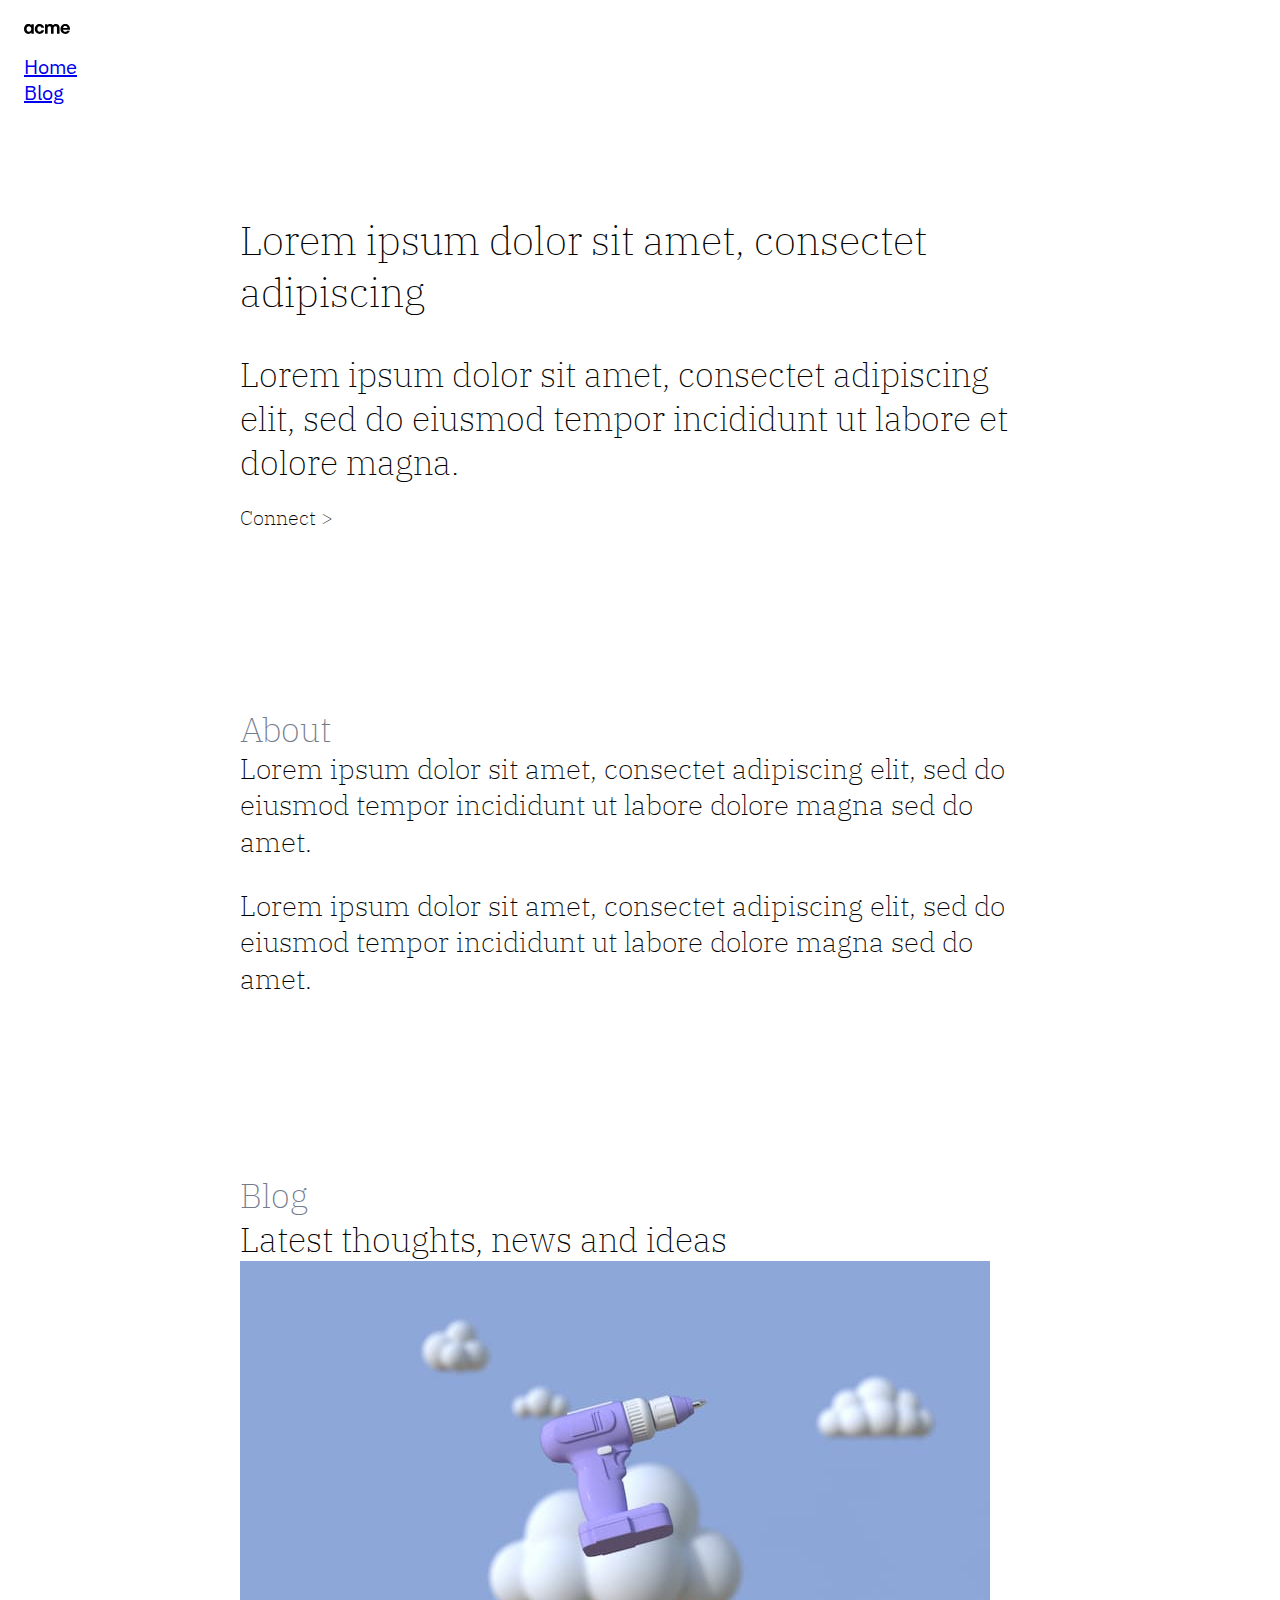
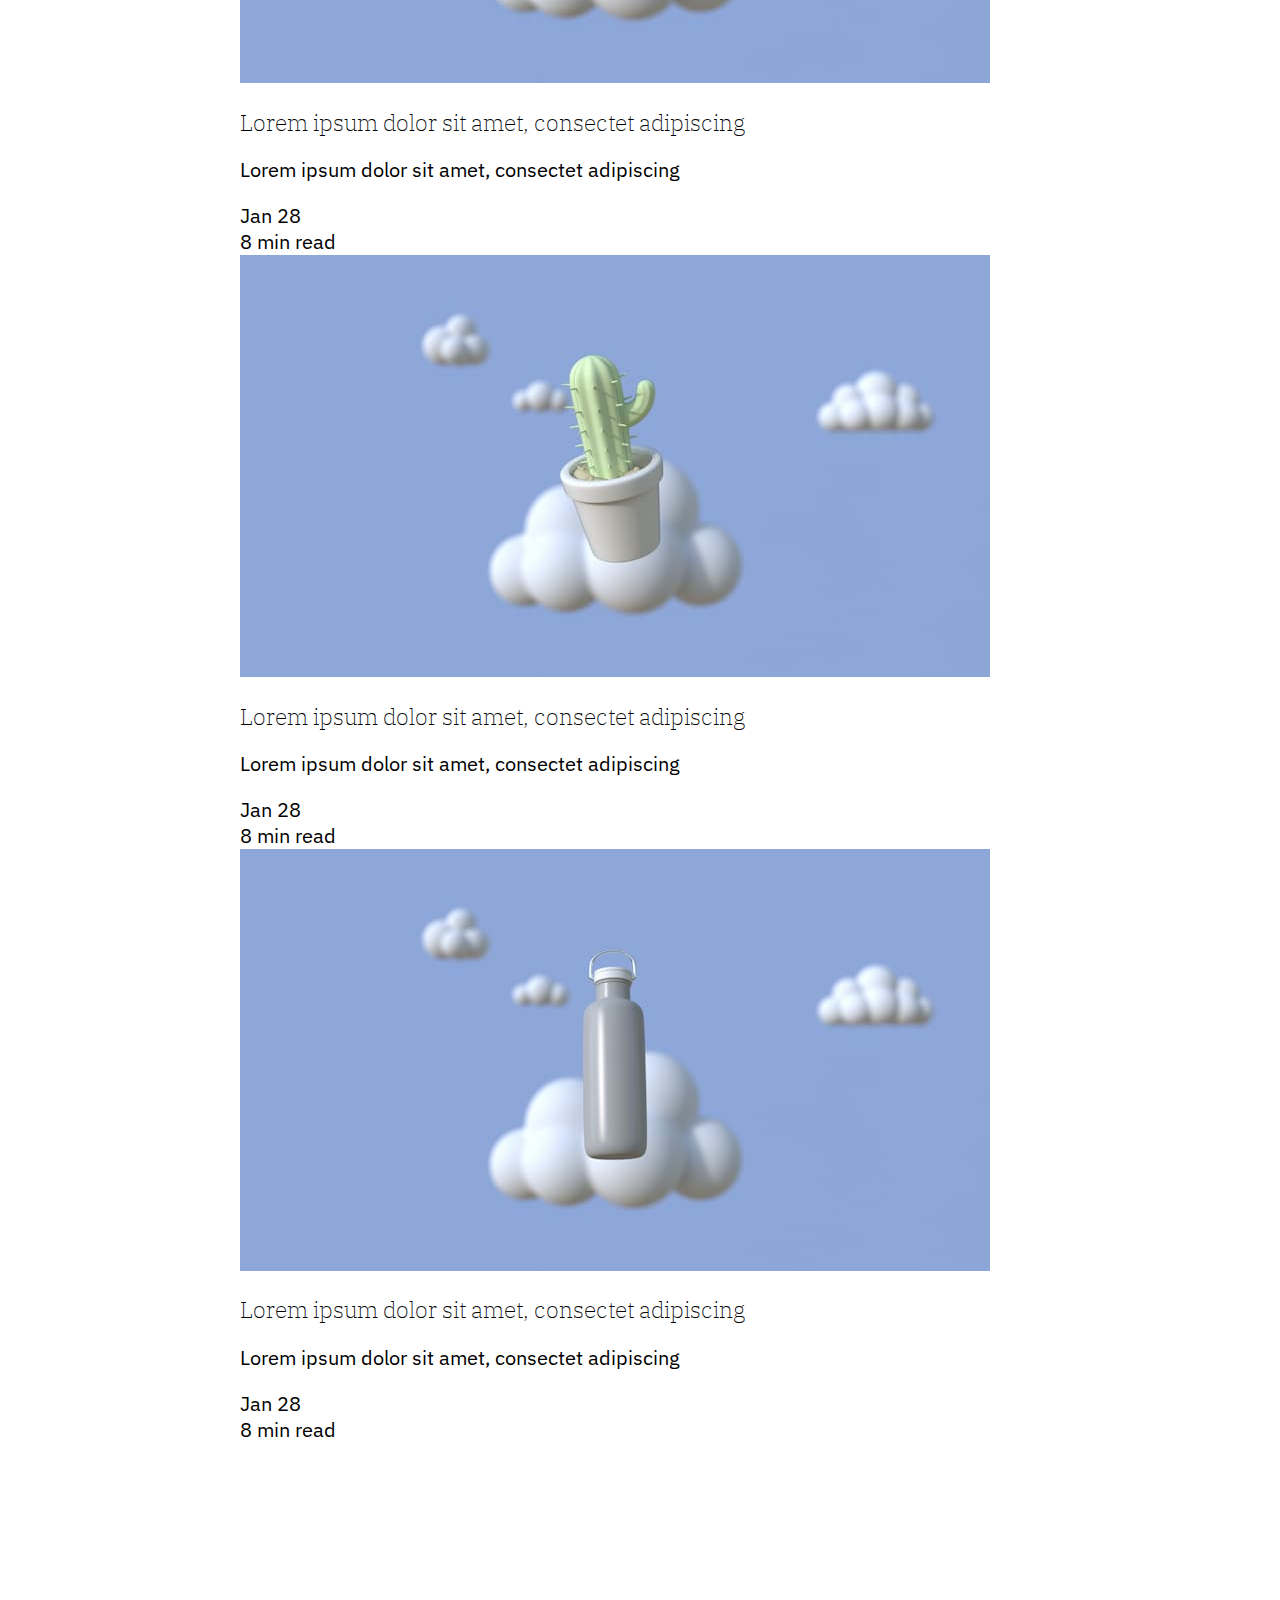
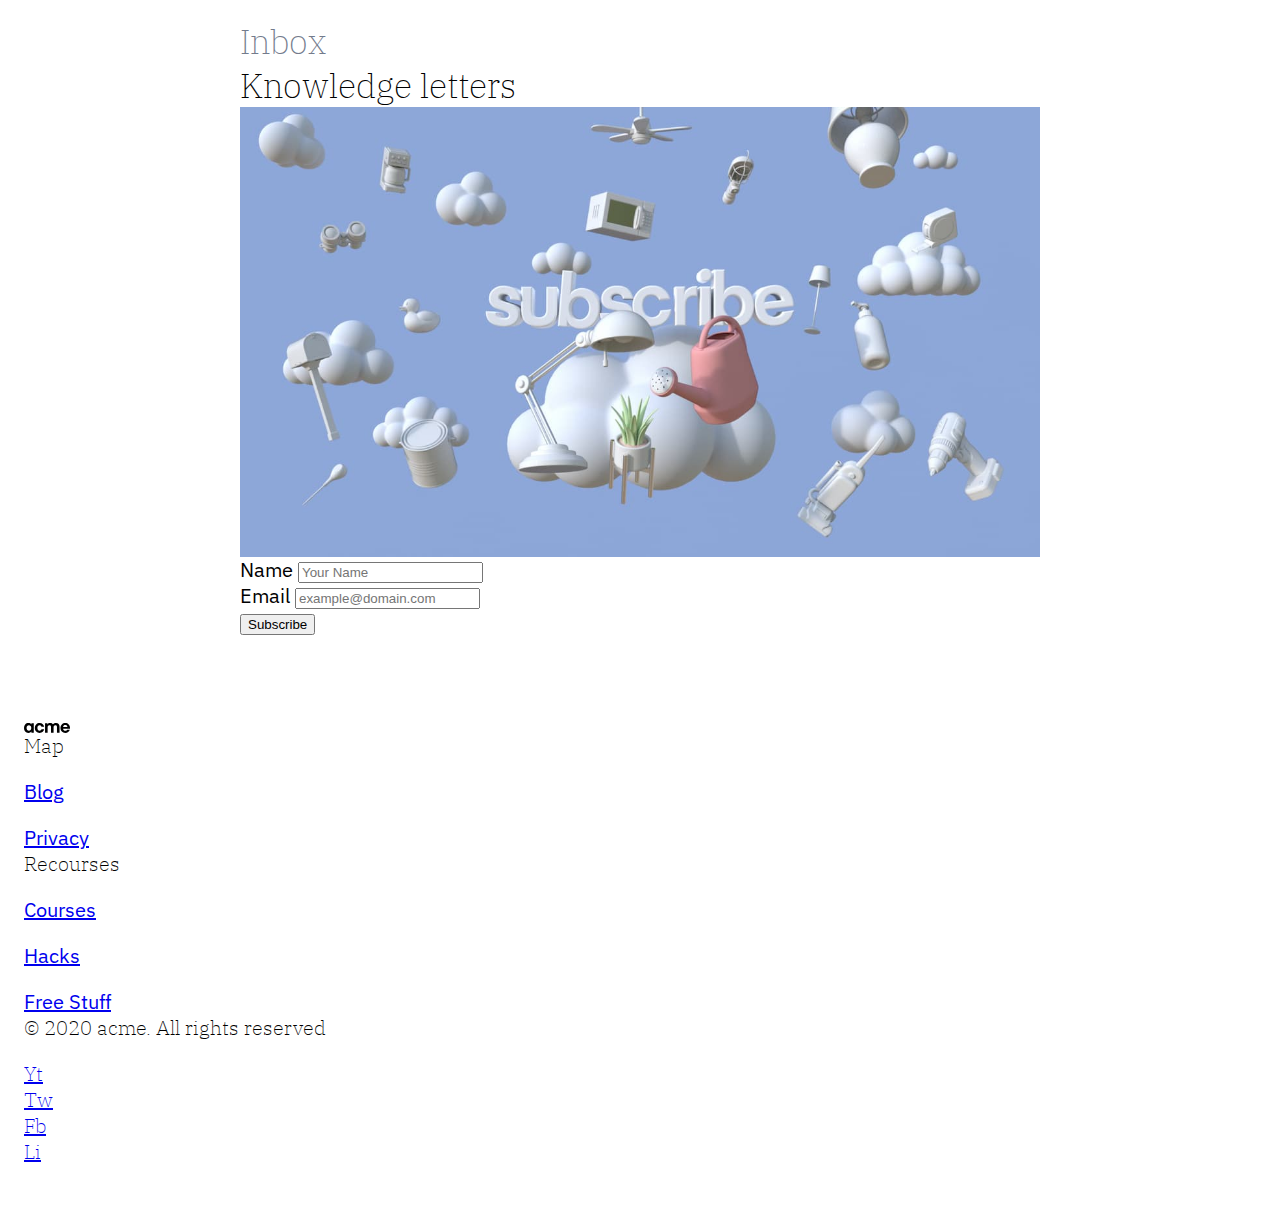
==== index.html @ 20597f03 "adds classes" ====
<!DOCTYPE html>
<html lang="en">

<head>
  <meta charset="UTF-8">
  <meta name="viewport" content="width=device-width, initial-scale=1.0">
  <title>Document</title>
  <link
    href="https://fonts.googleapis.com/css2?family=IBM+Plex+Sans:wght@300;400;600&family=IBM+Plex+Serif:wght@200&display=swap"
    rel="stylesheet">

  <link rel="stylesheet" href="style.css">
</head>

<body>
  <header class="primary-header">
    <div class="primary-header__inner">
      <a href="./index.html" aria-label="acme home page"><img src="img/logo.svg" alt="" class="logo"></a>
      <nav class="primary-nav">
        <ul class="primary-nav__list">
          <li><a href="./index.html">Home</a></li> 
          <li><a href="blog.html">  Blog</a></li> 
        </ul>
      </nav>
    </div>
  </header>

  <section class="intro text-serif">
    <div class="container flow-content">
      <h1 class="page-title">Lorem ipsum dolor sit amet, consectet adipiscing</h1>
      <p class="page-intro xl-space">Lorem ipsum dolor sit amet, consectet adipiscing elit, 
        sed do eiusmod tempor incididunt ut labore et dolore magna.</p>
      <a href="#" class="btn">Connect > </a>
    </div>
  </section>

  <section class="about text-500 text-serif">
    <div class="container">
      <header>
        <h2 class="section-title">About</h2>
      </header>
      <div class="flow-content">
        <p>Lorem ipsum dolor sit amet, consectet adipiscing elit,
          sed do eiusmod tempor incididunt ut labore dolore magna sed do amet.</p>
        <p>Lorem ipsum dolor sit amet, consectet adipiscing elit, sed do eiusmod
          tempor incididunt ut labore dolore magna sed do amet.</p>
      </div>
    </div>
  </section>

<section class="recent-articles bg-primary-300">
    <div class="container">
      <header>
        <h2 class="section-title">Blog</h2>
        <p class="section-subtitle">Latest thoughts, news and ideas</p>
      </header>
      <div class="split xl-space">
        <article class="article-preview flow-content">
          <img src="./img/blog-1.jpg" alt="">
          <h3>Lorem ipsum dolor sit amet, consectet adipiscing</h3>
          <p>Lorem ipsum dolor sit amet, consectet adipiscing</p>
          <div class="article-info">
            <time datetime="2024-01-28">Jan 28</time>
            <p>8 min read</p>
          </div>
        </article>
        <article class="article-preview flow-content">
          <img src="./img/blog-2.jpg" alt="">
          <h3>Lorem ipsum dolor sit amet, consectet adipiscing</h3>
          <p>Lorem ipsum dolor sit amet, consectet adipiscing</p>
          <div class="article-info">
            <time datetime="2024-01-28">Jan 28</time>
            <p>8 min read</p>
          </div>
        </article>
        <article class="article-preview flow-content">
          <img src="./img/blog-3.jpg" alt="">
          <h3>Lorem ipsum dolor sit amet, consectet adipiscing</h3>
          <p>Lorem ipsum dolor sit amet, consectet adipiscing</p>
          <div class="article-info">
            <time datetime="2024-01-28">Jan 28</time>
            <p>8 min read</p>
          </div>
        </article>
      </div>
    </div>
</section>

  <section class="call-to-action">
    <div class="container">
      <header>
        <h2 class="section-title">Inbox</h2>
        <p class="section-subtitle">Knowledge letters</p>
      </header>
      <img class="xl-space" src="./img/newsletter.jpg" alt="">

      <form action="" class="newsletter" method="post">
        <div>
          <label for="text">Name</label>
          <input type="text" name="text" id="text" placeholder="Your Name">
        </div>
        <div>
          <label for="email">Email</label>
          <input type="email" name="text" id="email" placeholder="example@domain.com">
        </div>
        <button type="submit">Subscribe</button>
      </form>
    </div>
  </section>

  <footer class="primary-footer">
    <div class="primary-footer_inner">
      <a href="./index.html" aria-label="acme home page"><img src="img/logo.svg" alt="" class="logo"></a>

      <dl class="flow-content">
        <dt class="text-serif">Map</dt>
        <dd><a href="#">Blog</a></dd>
        <dd><a href="#">Privacy</a></dd>
      </dl>
      <dl class="flow-content">
        <dt class="text-serif">Recourses</dt>
        <dd><a href="#">Courses</a></dd>
        <dd><a href="#">Hacks</a></dd>
        <dd><a href="#">Free Stuff</a></dd>
      </dl>

    </div>
    <div class="split text-serif">
      <p class="copywrite">© 2020 acme. All rights reserved</p>
      <ul class="footer-social">
        <li><a href="#">Yt</a></li>
        <li><a href="#">Tw</a></li>
        <li><a href="#">Fb</a></li>
        <li><a href="#">Li</a></li>
      </ul>
    </div>
  </footer>

</body>

</html>
---- style.css ----
:root {
  --ff-sans: "IBM Plex Sans", sans-serif;
  --ff-serif: "IBM Plex Serif", serif;

  /* small screen font-sizes */
  --fs-200: 0.75rem;
  --fs-300: 1rem;
  --fs-400: 1.25rem;
  --fs-500: 1.375rem;
  --fs-600: 1.75rem;
  --fs-900: 2.125rem;

  --fw-200: 200;
  --fw-300: 300;
  --fw-400: 400;
  --fw-700: 700;

  --clr-neutral-100: #fff;
  --clr-neutral-200: #eef1f6;
  --clr-neutral-300: #a9afbc;
  --clr-neutral-400: #737b8c;
  --clr-neutral-500: #434956;
  --clr-neutral-900: #020203;

  --clr-primary-300: #f3f7ff;
  --clr-primary-400: #8ea8da;

  --br: 1rem;
}

@media (min-width: 40em) {
  :root {
    --fs-500: 1.75rem;
    --fs-600: 2.125rem;
    --fs-900: 4.25rem;
  }
}


/* reset */

*,
*::before,
*::after {
  box-sizing: border-box;
}

body,
h1,
h2,
h3,
p,
dl,
dd,
figure {
  margin: 0;
}

ul[class],
ol[class] {
  list-style: none;
  padding: 0;
}


img {
  max-width: 100%;
  height: auto;
  display: block;
}

body {
  line-height: 1.3;
  font-family: var(--ff-sans);
  font-size: var(--fs-400);
  padding: 1.5rem;
}



/* typography */

h1,
h2,
h3,
.section-subtitle,
.text-serif {
  font-family: var(--ff-serif);
  font-weight: var(--fw-200);
}

.text-500 {
  font-size: var(--fs-500);
}

.page-intro {
  font-size: var(--fs-600);
}

.section-title {
  font-size: var(--fs-600);
  color: var(--clr-neutral-400);
}

.section-subtitle {
  font-size: var(--fs-600);
}

.btn {
  display: inline-block;
  text-decoration: none;
  color: var(--clr-neutral-900);
}

/* general layout */


section {
  padding: 2.5rem 0;
}

@media (min-width: 40em) {
  section {
    padding: 5.5rem;
  }
}

.container {
  max-width: 50rem;
  margin: 0 auto;
}

.flow-content>*+* {
  margin-top: var(--flow-spacer, 1em);
}
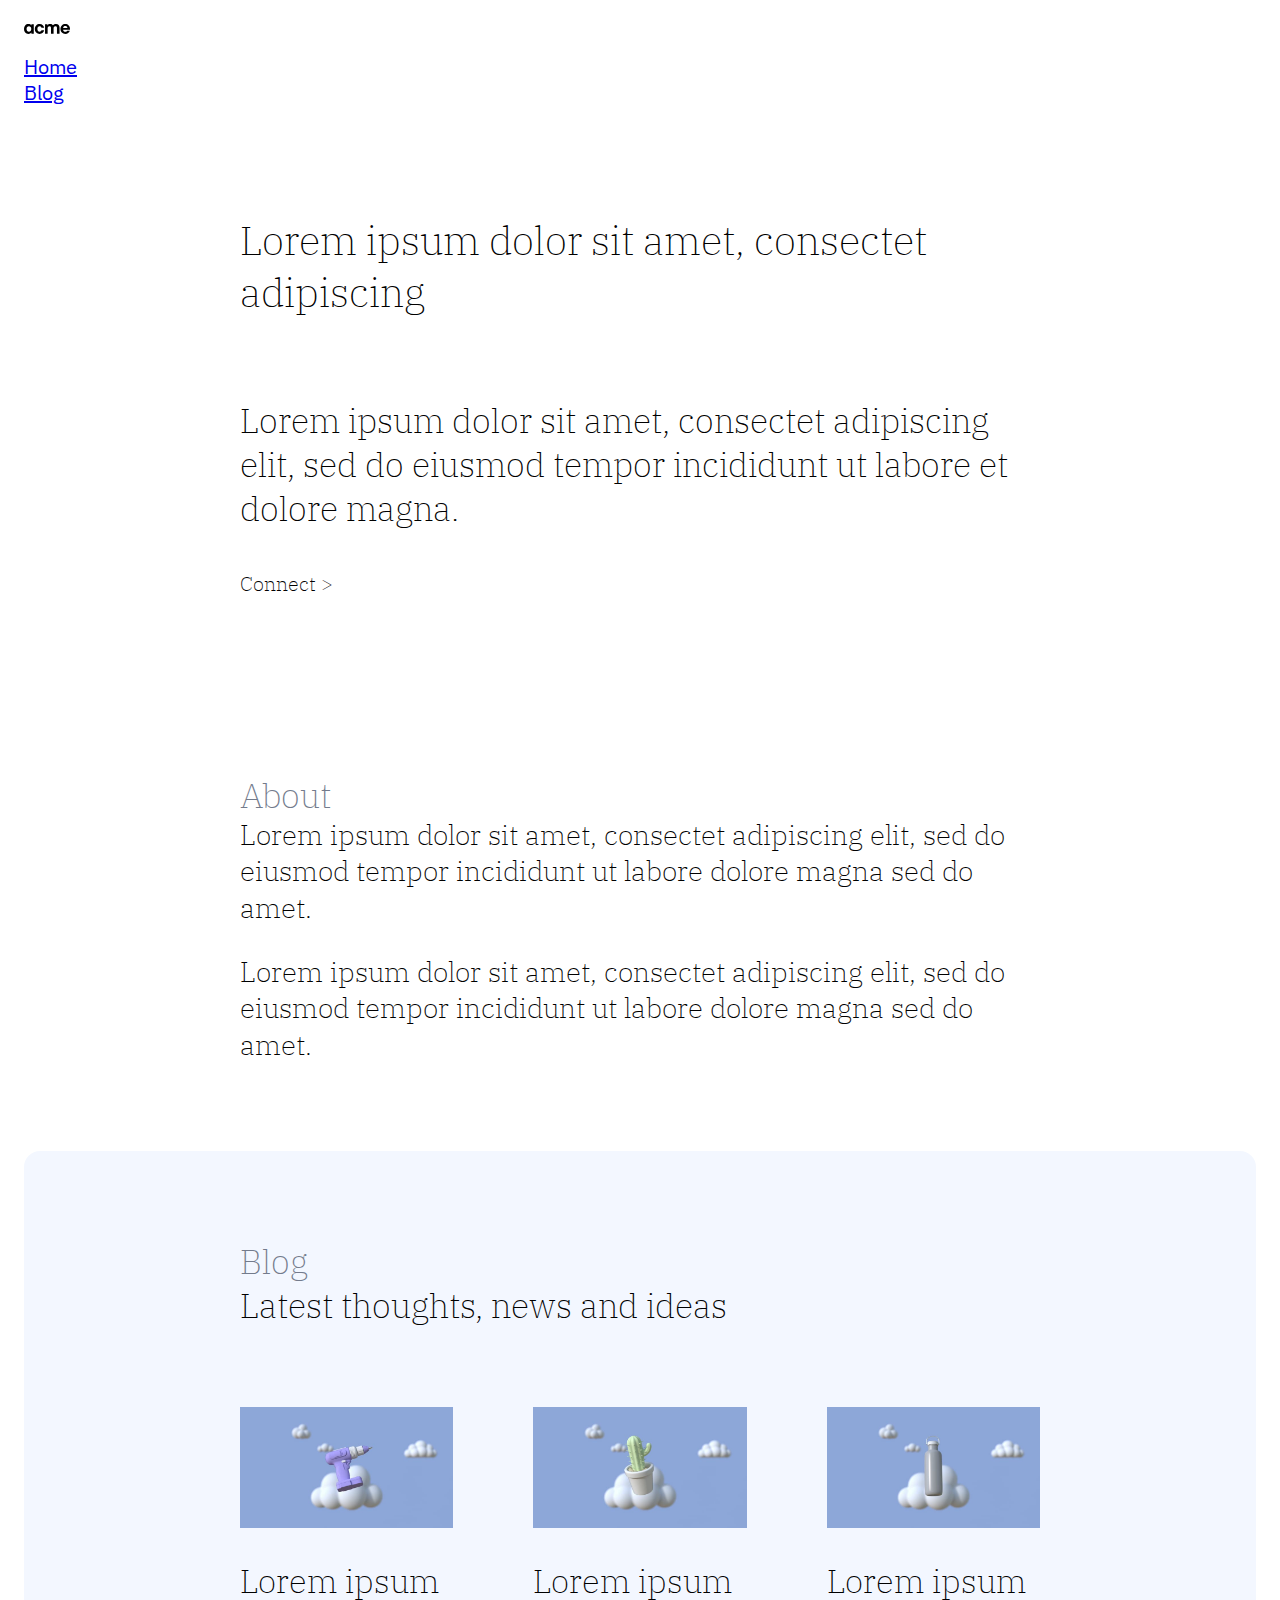
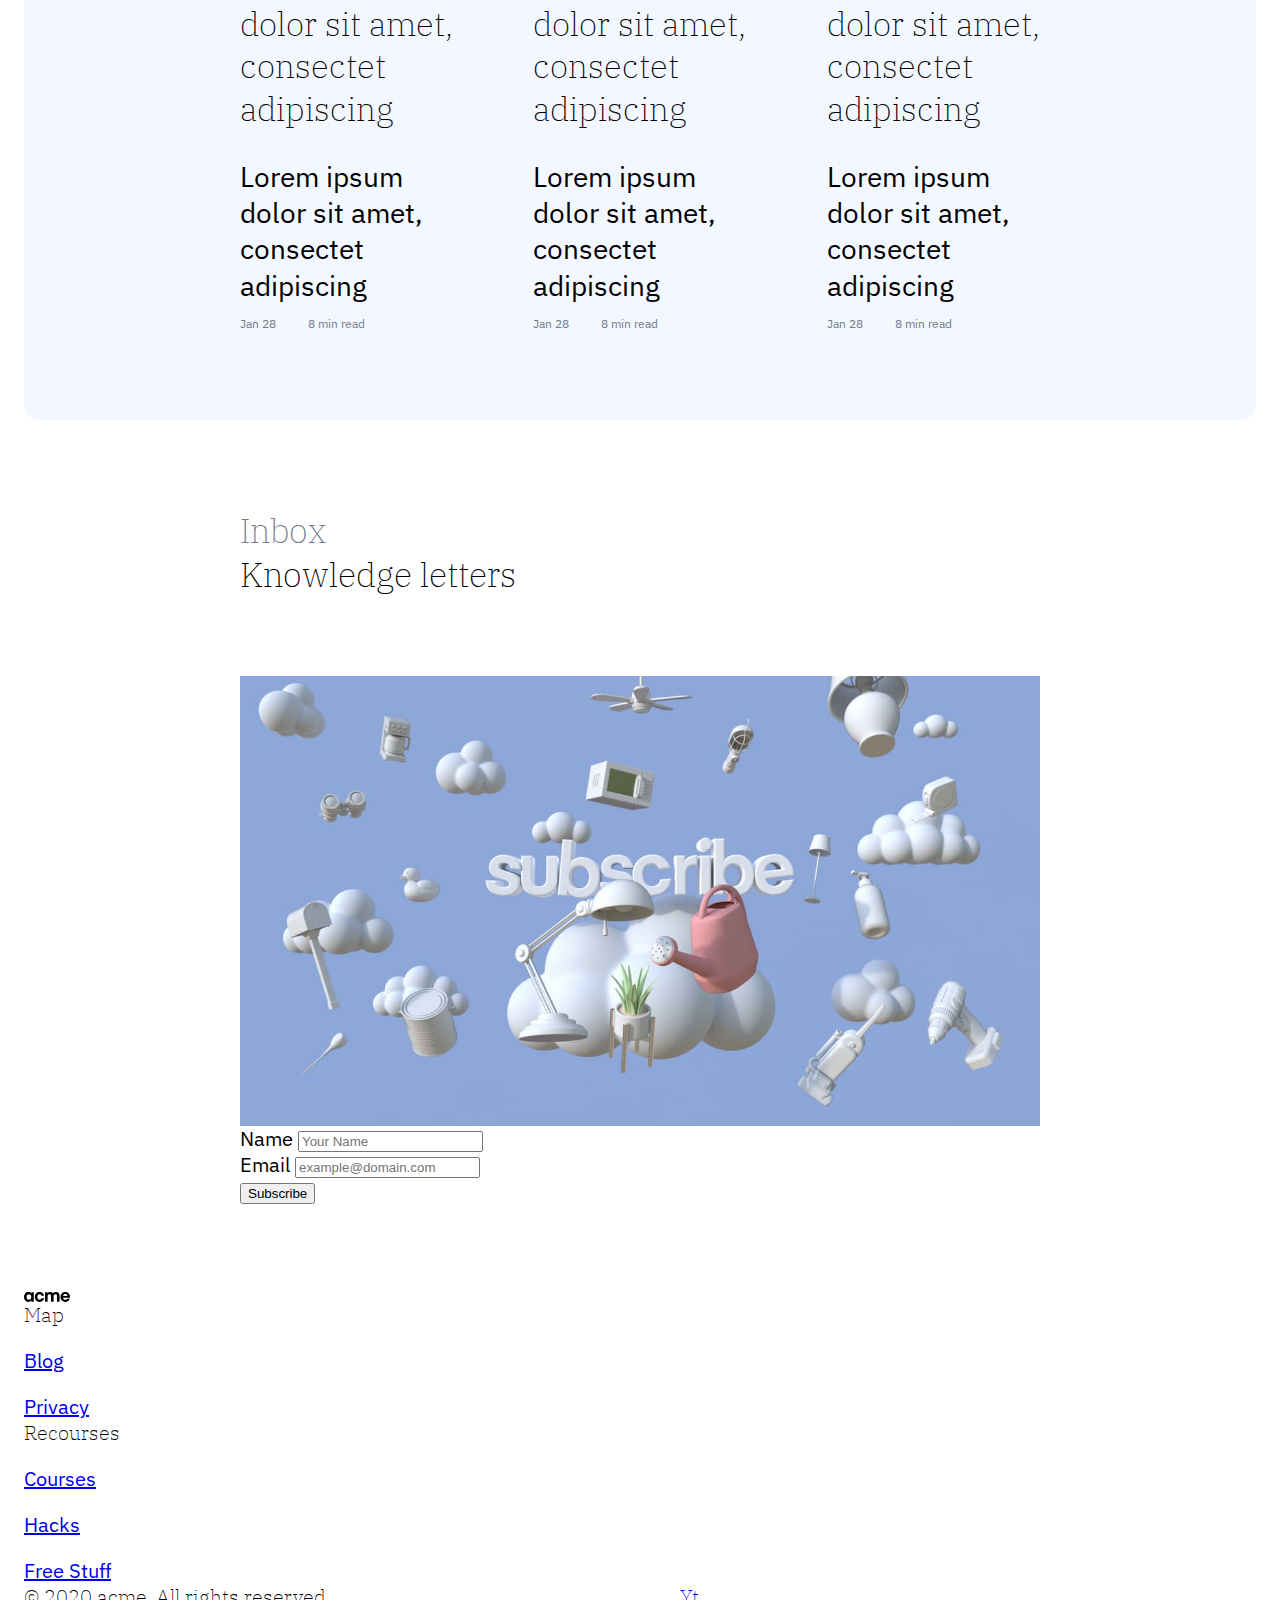
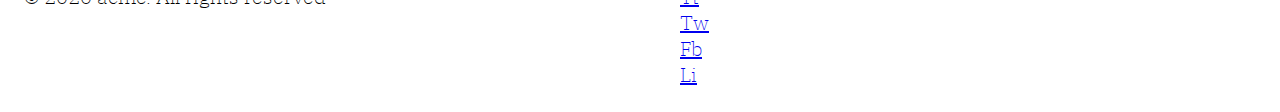
==== commit 55e1fdb3: "adds classes" ====
--- a/index.html
+++ b/index.html
@@ -59,7 +59,7 @@
           <img src="./img/blog-1.jpg" alt="">
           <h3>Lorem ipsum dolor sit amet, consectet adipiscing</h3>
           <p>Lorem ipsum dolor sit amet, consectet adipiscing</p>
-          <div class="article-info">
+          <div class="info">
             <time datetime="2024-01-28">Jan 28</time>
             <p>8 min read</p>
           </div>
@@ -68,7 +68,7 @@
           <img src="./img/blog-2.jpg" alt="">
           <h3>Lorem ipsum dolor sit amet, consectet adipiscing</h3>
           <p>Lorem ipsum dolor sit amet, consectet adipiscing</p>
-          <div class="article-info">
+          <div class="info">
             <time datetime="2024-01-28">Jan 28</time>
             <p>8 min read</p>
           </div>
@@ -77,7 +77,7 @@
           <img src="./img/blog-3.jpg" alt="">
           <h3>Lorem ipsum dolor sit amet, consectet adipiscing</h3>
           <p>Lorem ipsum dolor sit amet, consectet adipiscing</p>
-          <div class="article-info">
+          <div class="info">
             <time datetime="2024-01-28">Jan 28</time>
             <p>8 min read</p>
           </div>
--- a/style.css
+++ b/style.css
@@ -76,6 +76,13 @@
   padding: 1.5rem;
 }
 
+.bg-primary-300 {
+  background-color: var(--clr-primary-300);
+  border-radius: 1rem;
+  padding-left: 1rem;
+  padding-right: 1rem;
+}
+
 
 
 /* typography */
@@ -132,4 +139,58 @@
 
 .flow-content>*+* {
   margin-top: var(--flow-spacer, 1em);
+}
+
+.split {
+  display: flex;
+  flex-direction: column;
+  gap: 2.5rem;
+}
+
+.split>*+* {
+  margin: 4rem 0 0 0;
+}
+
+.split>* {
+  flex-basis: 100%;
+}
+
+@media (min-width: 40em) {
+  .split {
+    flex-direction: row;
+  }
+
+  .split>*+* {
+    margin: 0 0 0 2.5rem;
+  }
+
+}
+
+.xl-space {
+  margin-top: 5rem;
+}
+
+
+/* Components */
+
+.article-preview {
+  font-size: var(--fs-500);
+}
+
+.article-preview .info {
+  display: flex;
+  font-weight: var(--fw-400);
+  font-size: var(--fs-200);
+  color: var(--clr-neutral-400);
+}
+
+.article-preview .info>*:first-child {
+  margin-right: 2rem;
+}
+
+
+/* homepage styles */
+
+.intro {
+  --flow-spacer: 2em
 }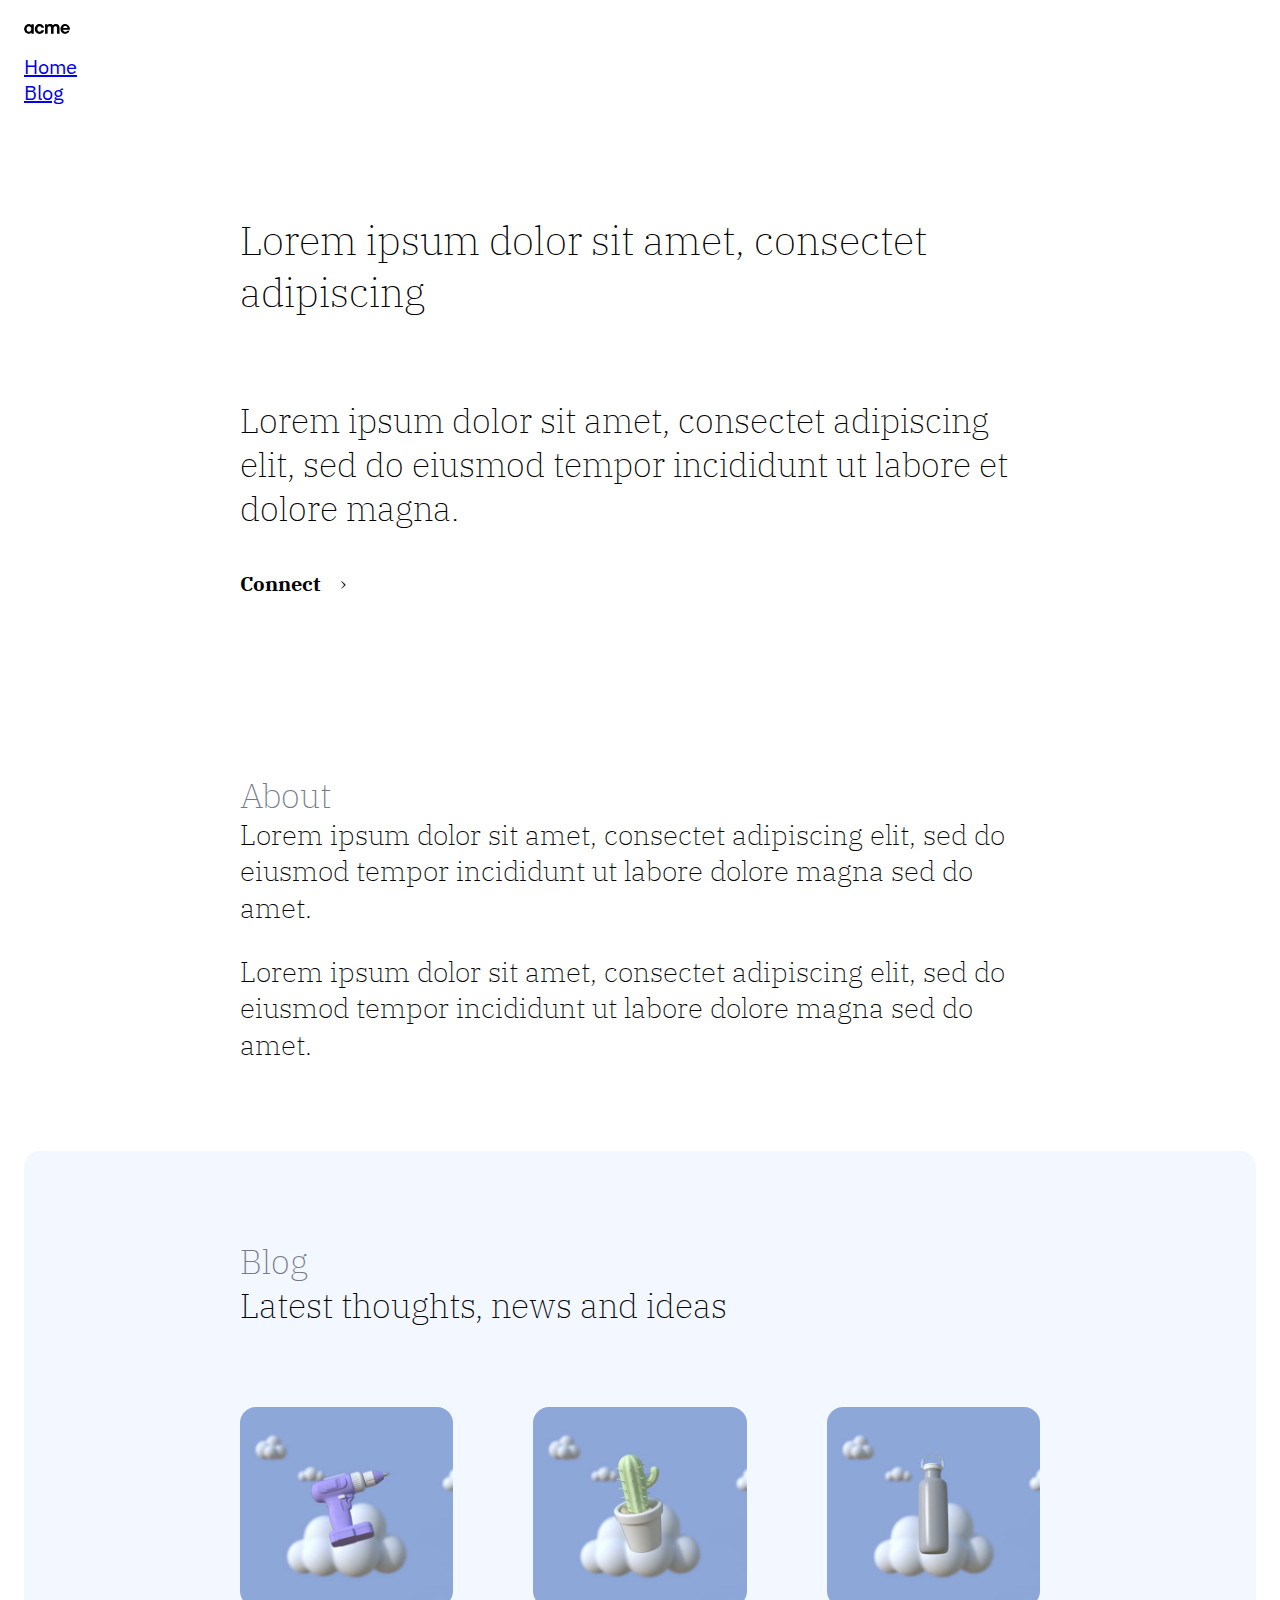
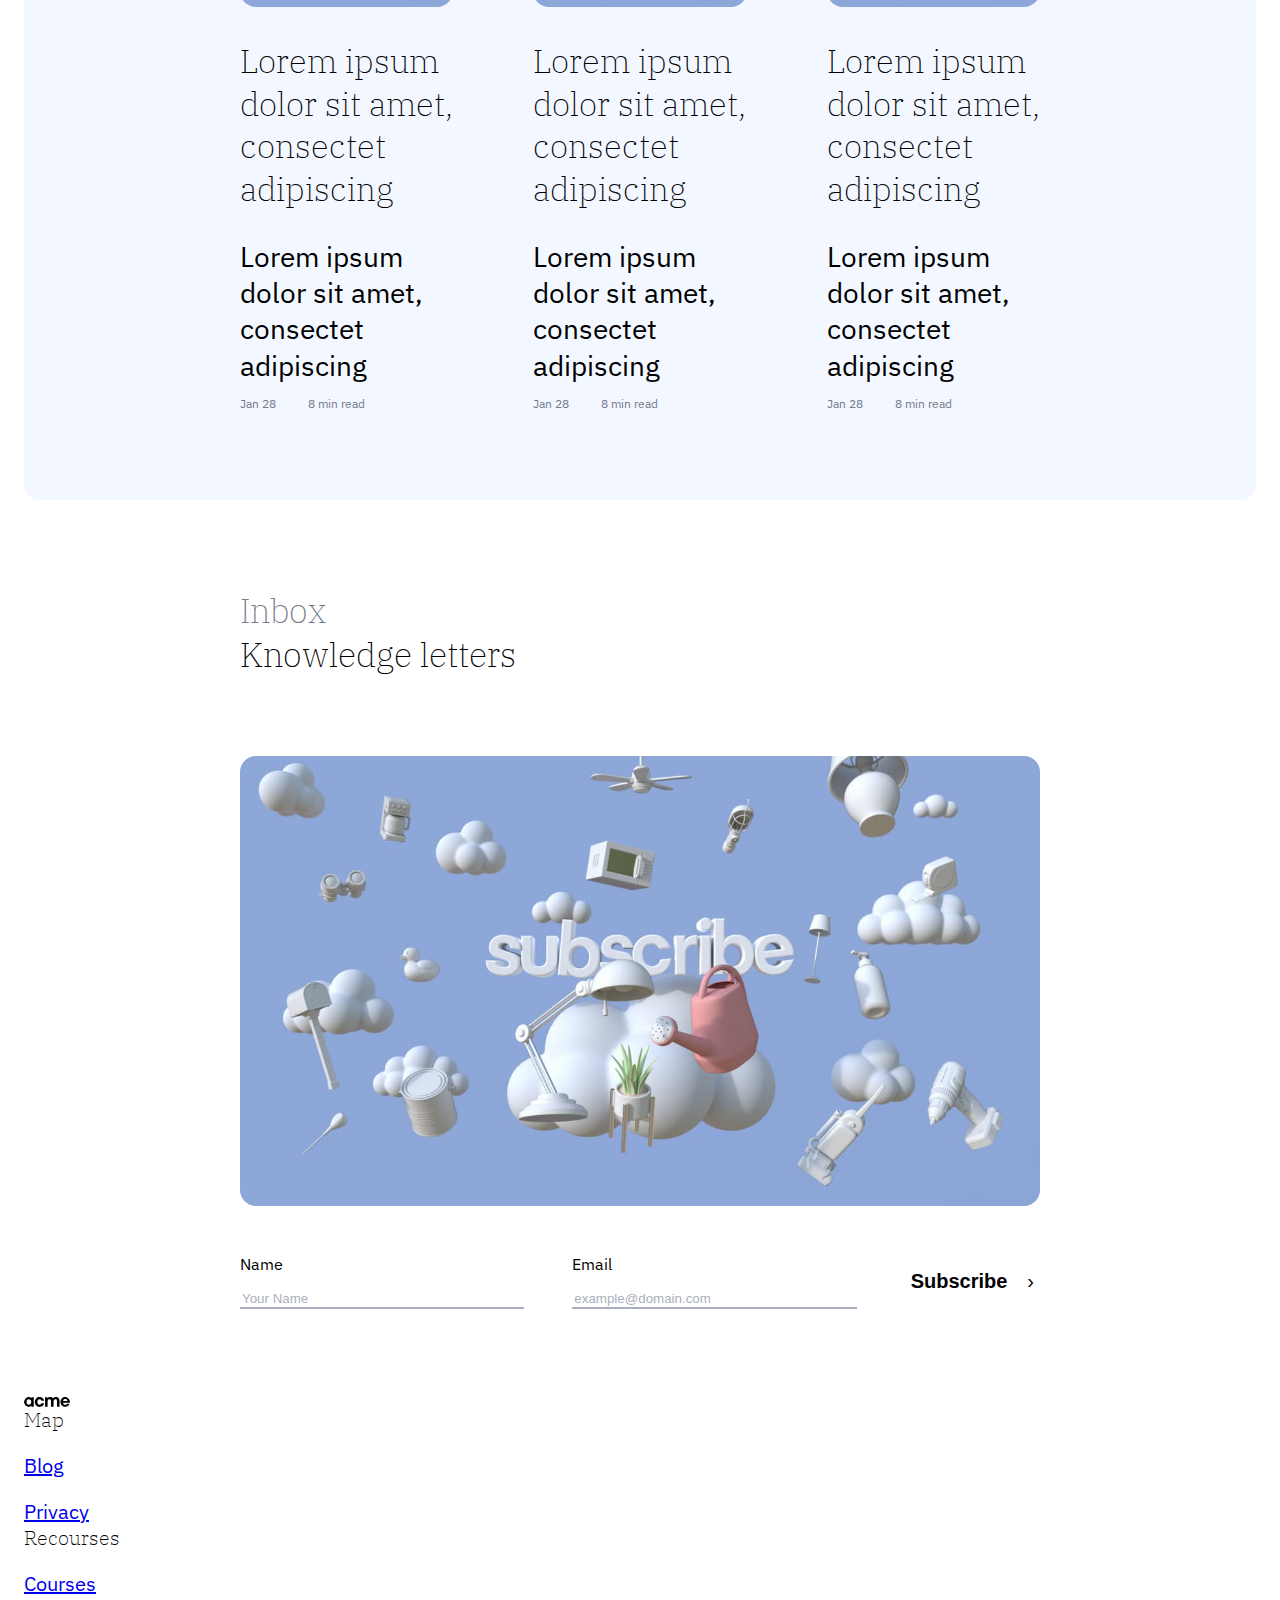
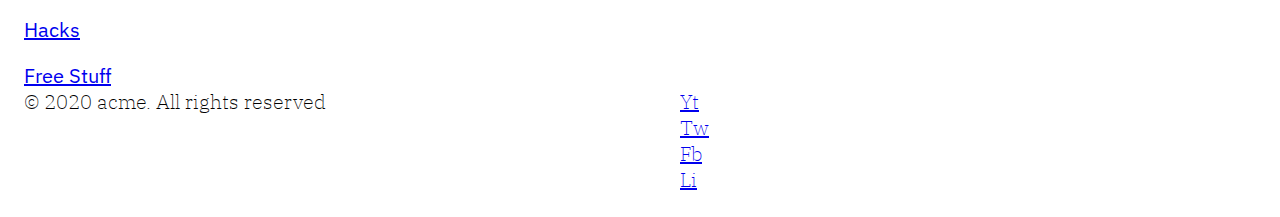
==== commit e5420500: "adds arrow" ====
--- a/index.html
+++ b/index.html
@@ -30,7 +30,7 @@
       <h1 class="page-title">Lorem ipsum dolor sit amet, consectet adipiscing</h1>
       <p class="page-intro xl-space">Lorem ipsum dolor sit amet, consectet adipiscing elit, 
         sed do eiusmod tempor incididunt ut labore et dolore magna.</p>
-      <a href="#" class="btn">Connect > </a>
+      <a href="#" class="btn">Connect</a>
     </div>
   </section>
 
@@ -103,7 +103,7 @@
           <label for="email">Email</label>
           <input type="email" name="text" id="email" placeholder="example@domain.com">
         </div>
-        <button type="submit">Subscribe</button>
+        <button class="btn" type="submit">Subscribe</button>
       </form>
     </div>
   </section>
--- a/style.css
+++ b/style.css
@@ -67,6 +67,7 @@
   max-width: 100%;
   height: auto;
   display: block;
+  border-radius: var(--br);
 }
 
 body {
@@ -117,6 +118,17 @@
   display: inline-block;
   text-decoration: none;
   color: var(--clr-neutral-900);
+  cursor: pointer;
+  border: 0;
+  background: none;
+  font-weight: var(--fw-700);
+  font-size: var(--clr-neutral-300);
+}
+
+.btn::after {
+  content: "\203A";
+  margin-left: 1em;
+  font-weight: var(--fw-300);
 }
 
 /* general layout */
@@ -175,6 +187,12 @@
 
 .article-preview {
   font-size: var(--fs-500);
+}
+
+.article-preview img {
+  object-fit: cover;
+  height: 12.5rem;
+  width: 100%;
 }
 
 .article-preview .info {
@@ -189,6 +207,37 @@
 }
 
 
+.call-to-action form {
+  display: flex;
+  gap: 3rem;
+  margin-top: 3rem;
+}
+
+.call-to-action form>div {
+  flex-grow: 1;
+  flex-basis: 100%;
+  flex-shrink: 1;
+}
+
+.call-to-action input {
+  width: 100%;
+  border: 0;
+  border-bottom: 2px solid var(--clr-neutral-300);
+}
+
+.call-to-action input::placeholder {
+  color: var(--clr-neutral-300);
+  opacity: 1;
+
+}
+
+.call-to-action label {
+  display: block;
+  font-size: var(--fs-300);
+  font-weight: var(--fw-400);
+  margin-bottom: 0.5em;
+}
+
 /* homepage styles */
 
 .intro {
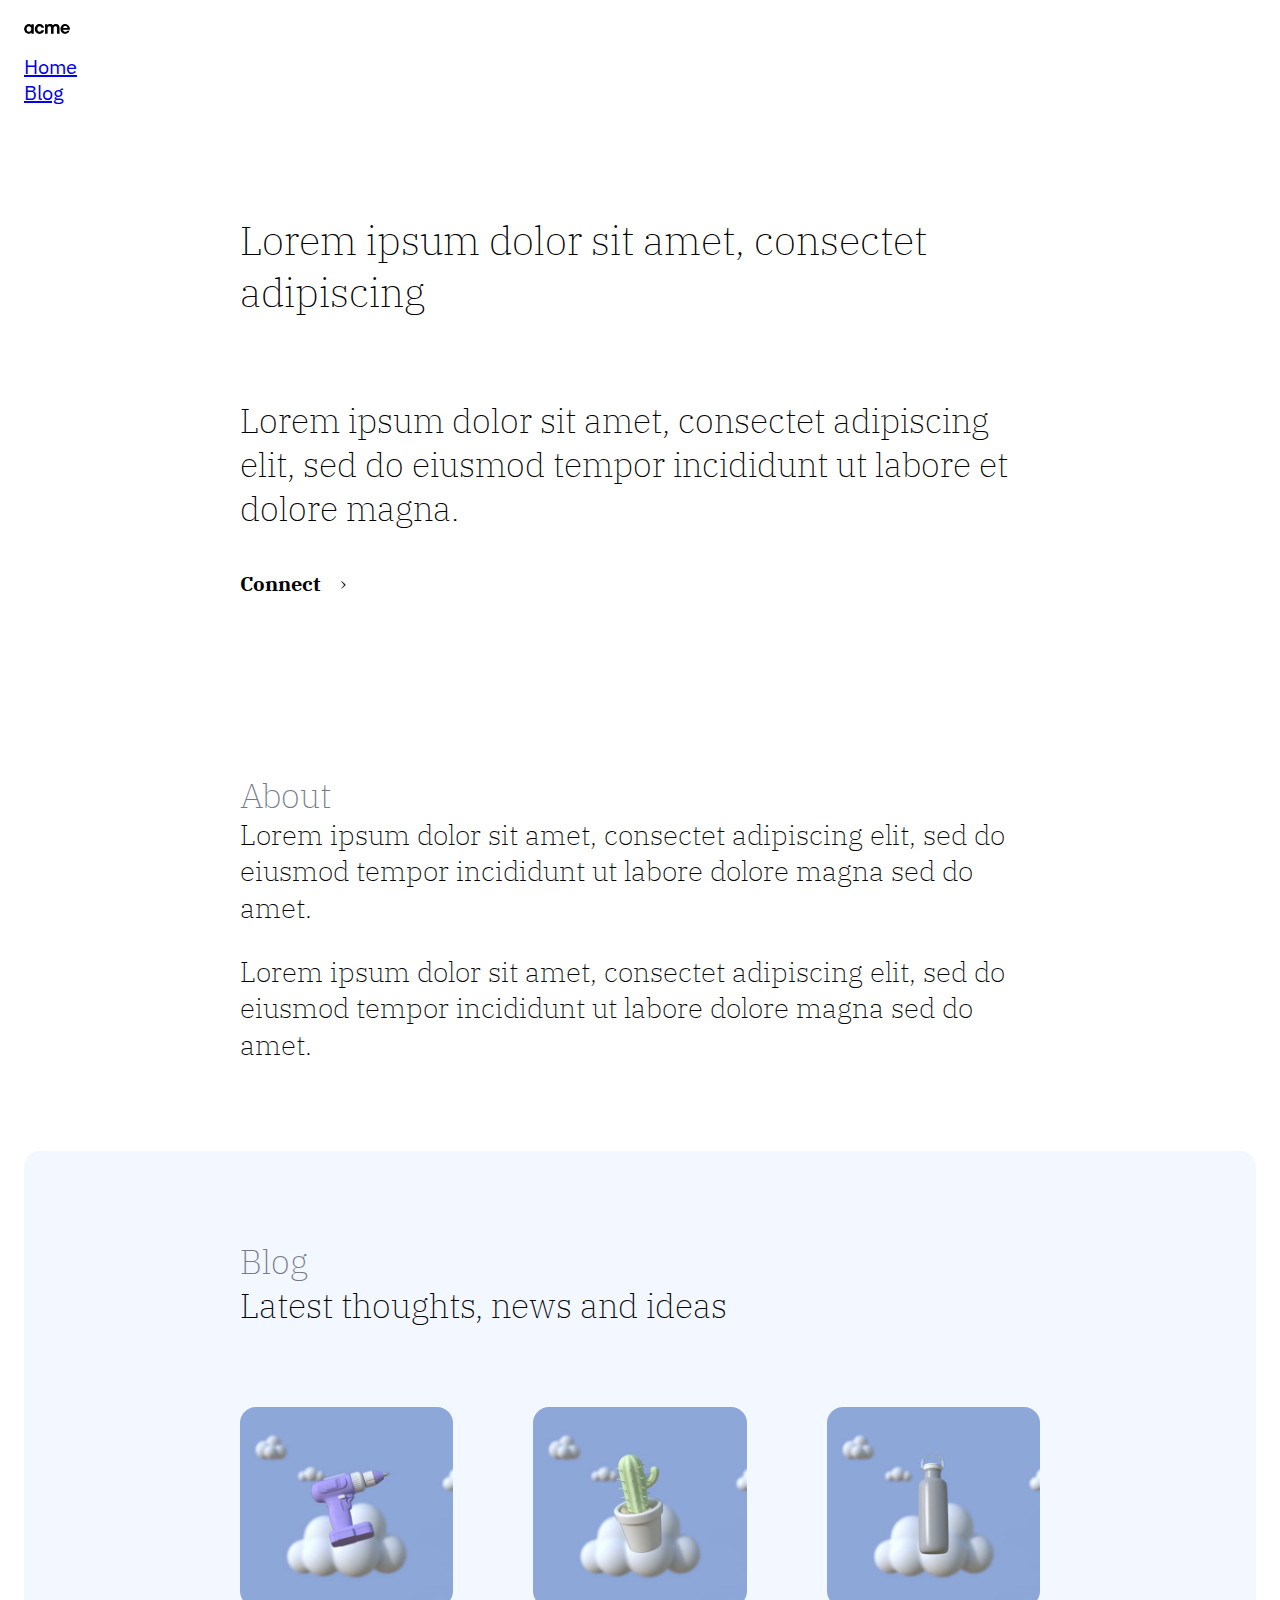
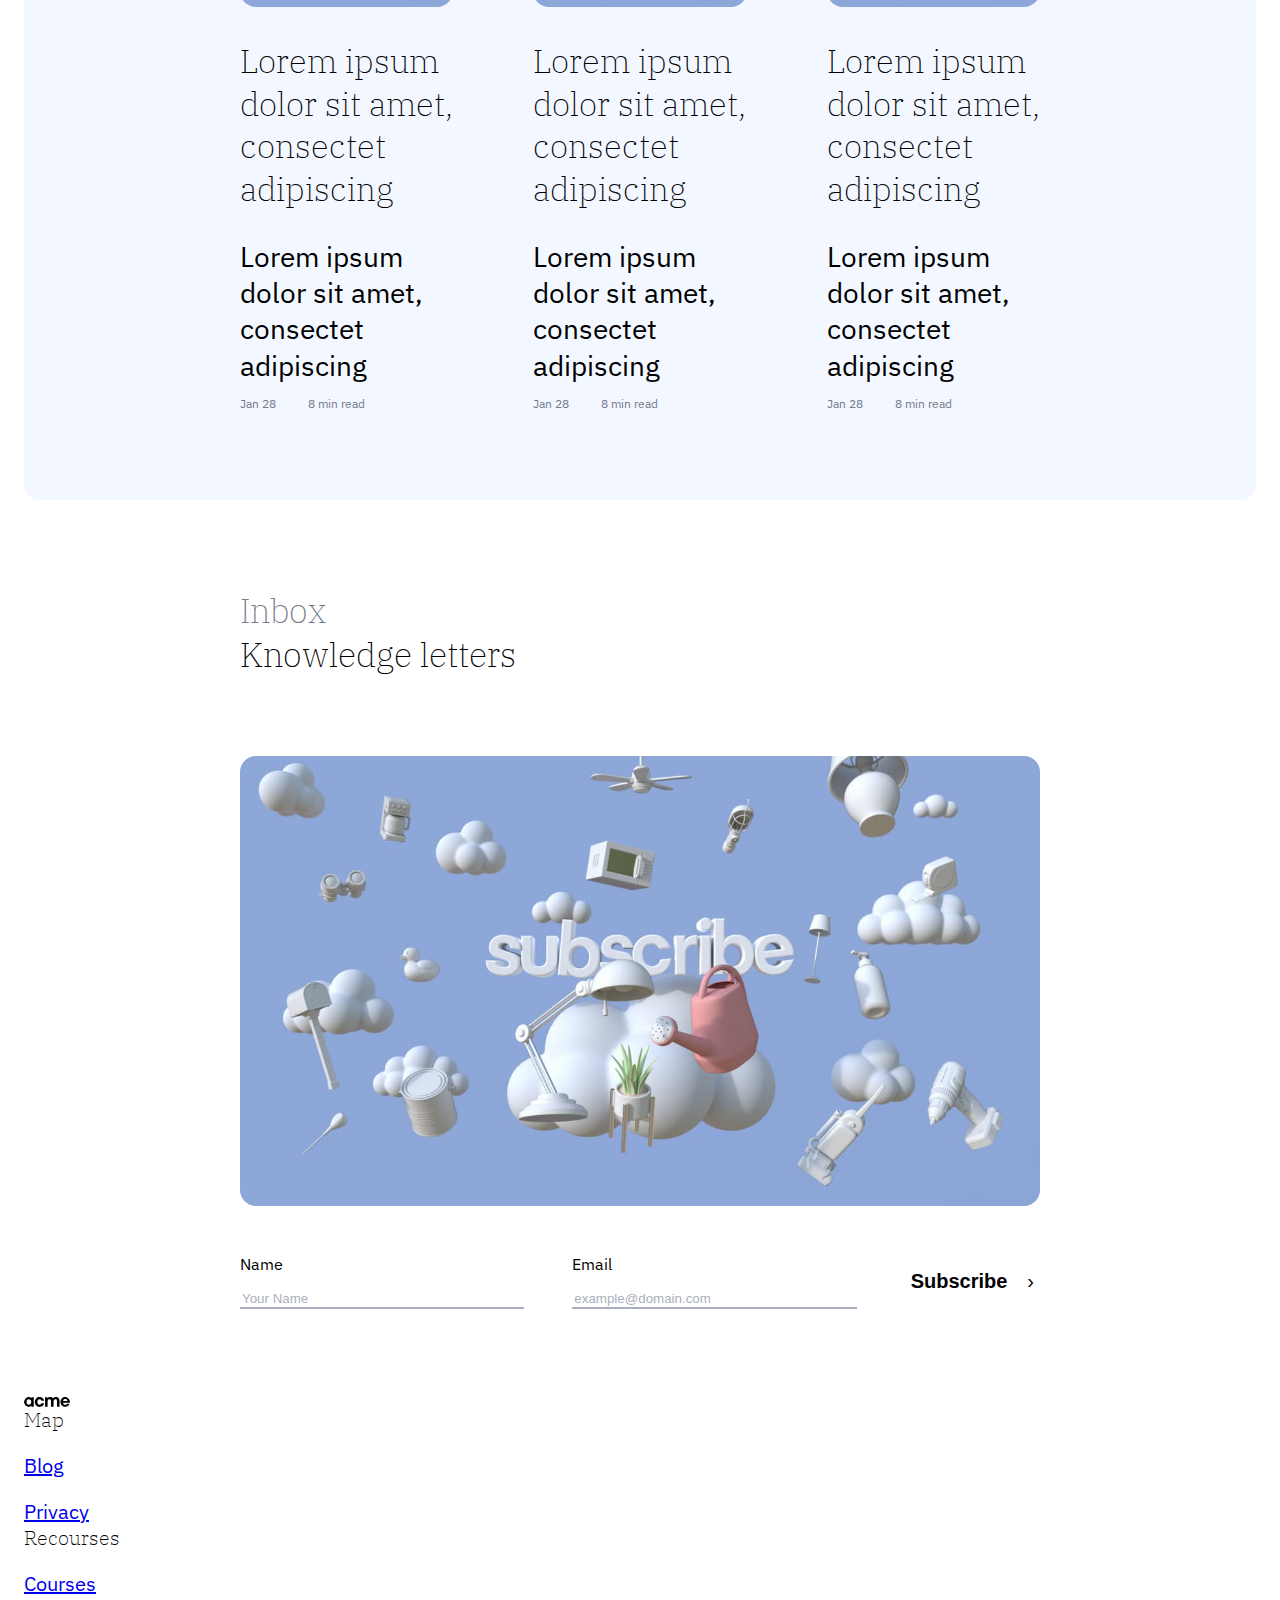
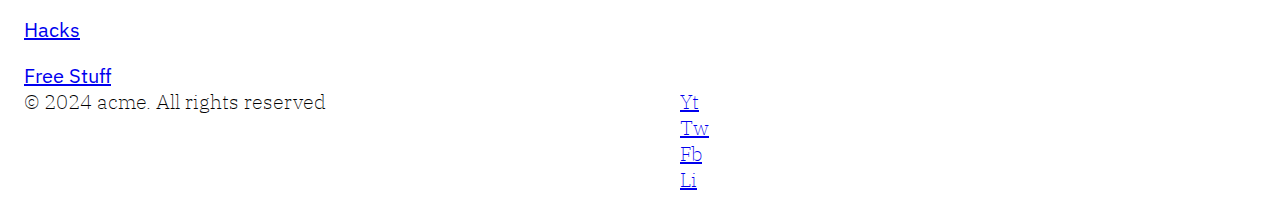
==== commit 5d285adc: "styling" ====
--- a/index.html
+++ b/index.html
@@ -126,7 +126,7 @@
 
     </div>
     <div class="split text-serif">
-      <p class="copywrite">© 2020 acme. All rights reserved</p>
+      <p class="copywrite">© 2024 acme. All rights reserved</p>
       <ul class="footer-social">
         <li><a href="#">Yt</a></li>
         <li><a href="#">Tw</a></li>
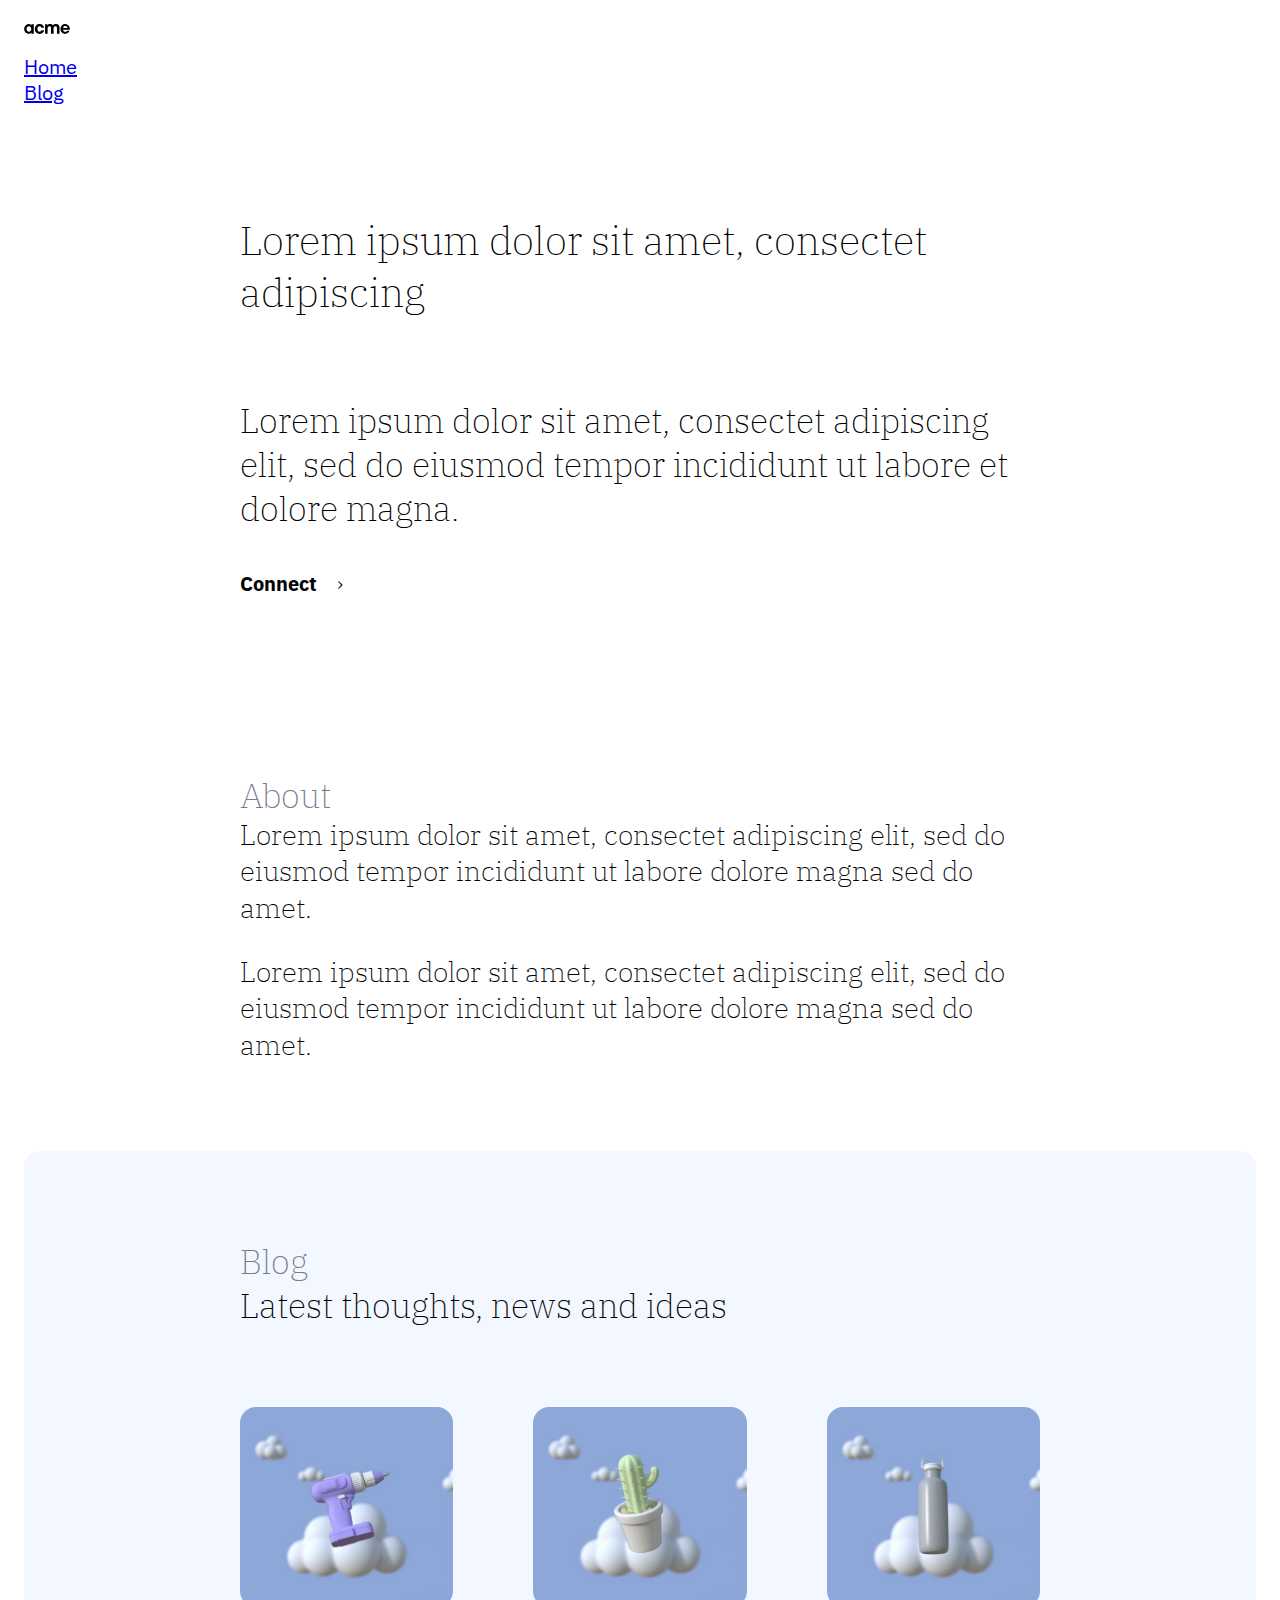
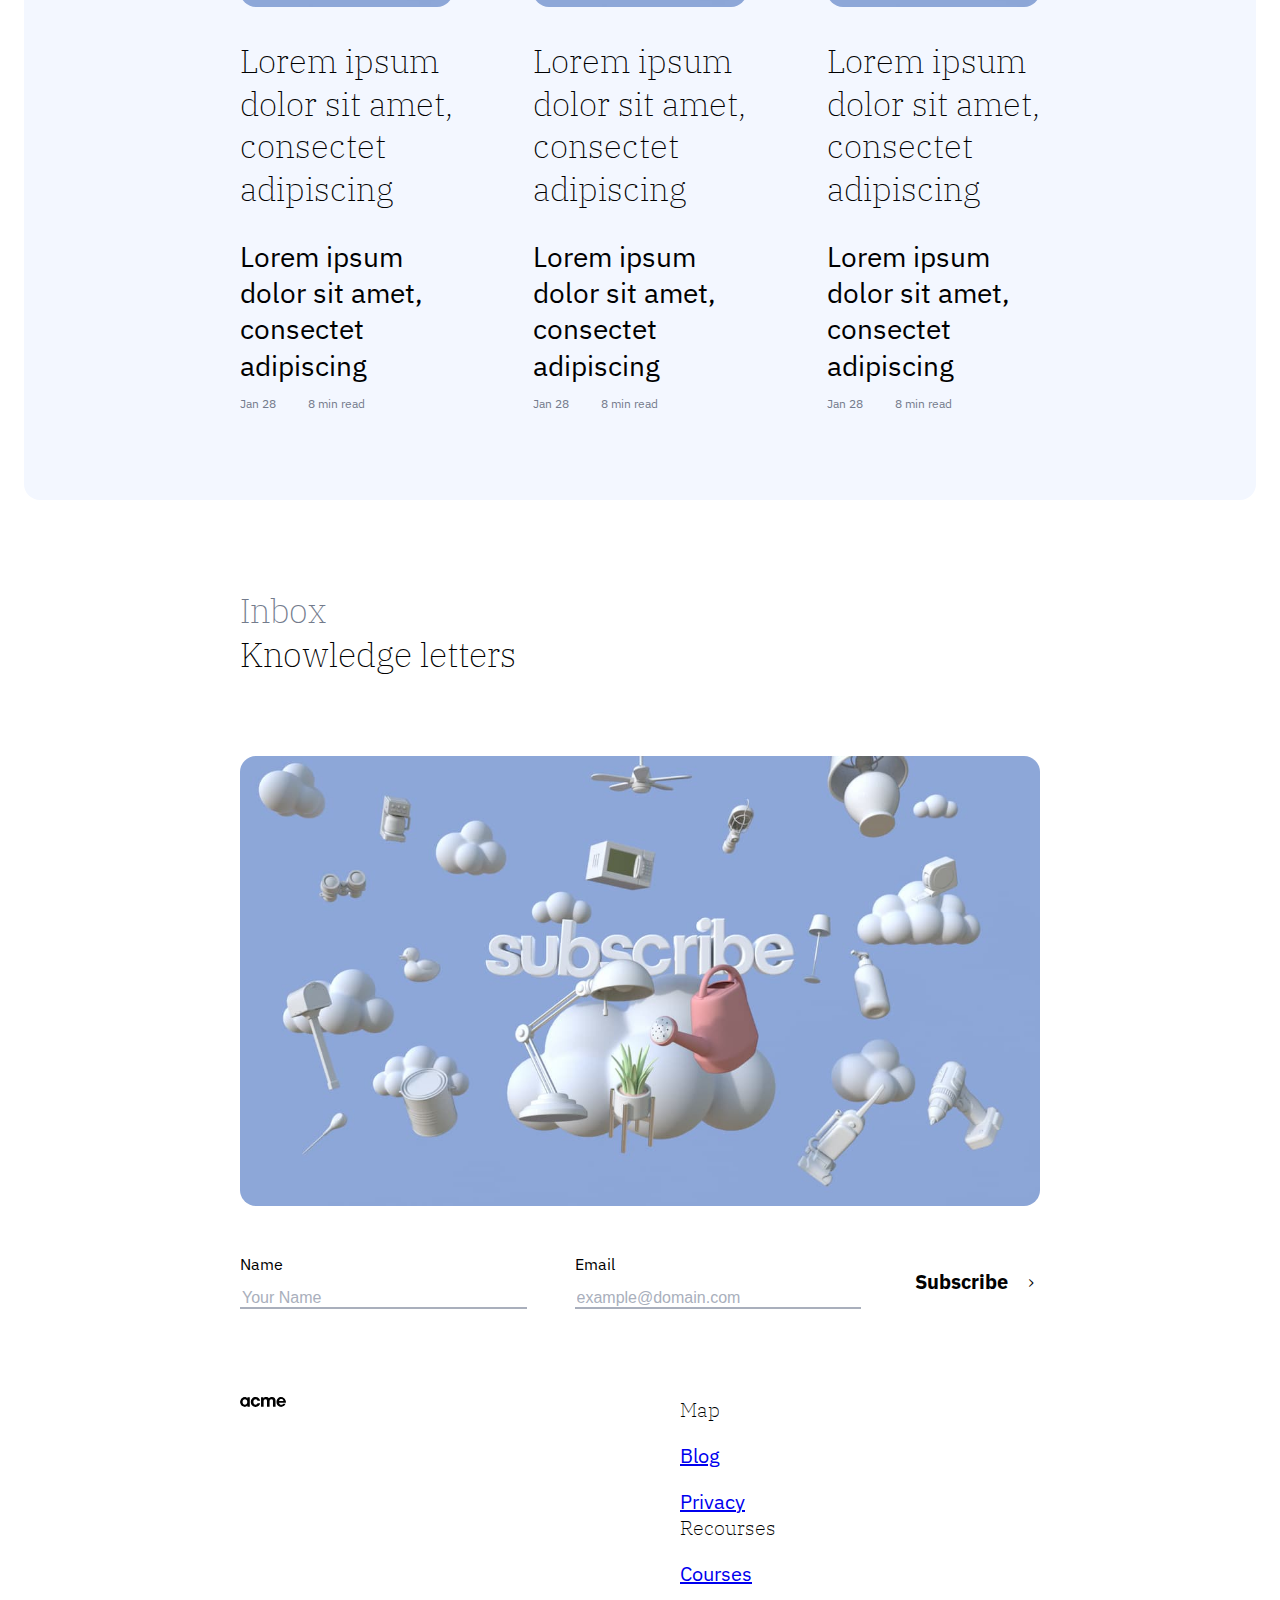
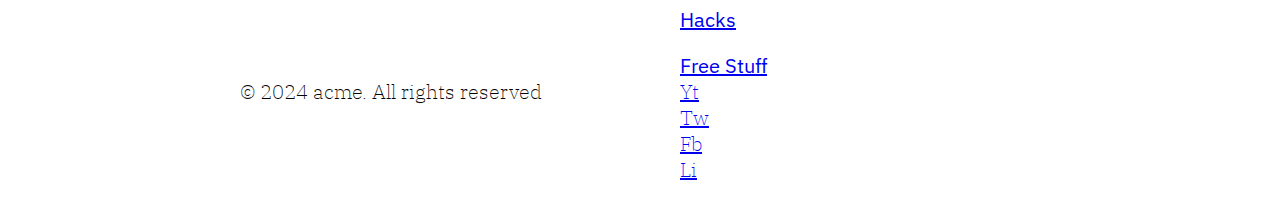
==== commit db525786: "adds more classes" ====
--- a/index.html
+++ b/index.html
@@ -109,30 +109,35 @@
   </section>
 
   <footer class="primary-footer">
-    <div class="primary-footer_inner">
-      <a href="./index.html" aria-label="acme home page"><img src="img/logo.svg" alt="" class="logo"></a>
+    <div class="container">
+      <div class="primary-footer_inner split">
+        <a href="./index.html" aria-label="acme home page"><img src="img/logo.svg" alt="" class="logo"></a>
+        
+        <div class="footer-nav">
+          <dl class="flow-content">
+            <dt class="text-serif">Map</dt>
+            <dd><a href="#">Blog</a></dd>
+            <dd><a href="#">Privacy</a></dd>
+          </dl>
 
-      <dl class="flow-content">
-        <dt class="text-serif">Map</dt>
-        <dd><a href="#">Blog</a></dd>
-        <dd><a href="#">Privacy</a></dd>
-      </dl>
-      <dl class="flow-content">
-        <dt class="text-serif">Recourses</dt>
-        <dd><a href="#">Courses</a></dd>
-        <dd><a href="#">Hacks</a></dd>
-        <dd><a href="#">Free Stuff</a></dd>
-      </dl>
+          <dl class="flow-content">
+            <dt class="text-serif">Recourses</dt>
+            <dd><a href="#">Courses</a></dd>
+            <dd><a href="#">Hacks</a></dd>
+            <dd><a href="#">Free Stuff</a></dd>
+          </dl>
+        </div>
+      </div>
 
-    </div>
-    <div class="split text-serif">
-      <p class="copywrite">© 2024 acme. All rights reserved</p>
-      <ul class="footer-social">
-        <li><a href="#">Yt</a></li>
-        <li><a href="#">Tw</a></li>
-        <li><a href="#">Fb</a></li>
-        <li><a href="#">Li</a></li>
-      </ul>
+      <div class="split text-serif">
+        <p class="copywrite">© 2024 acme. All rights reserved</p>
+        <ul class="footer-social">
+          <li><a href="#">Yt</a></li>
+          <li><a href="#">Tw</a></li>
+          <li><a href="#">Fb</a></li>
+          <li><a href="#">Li</a></li>
+        </ul>
+      </div>
     </div>
   </footer>
 
--- a/style.css
+++ b/style.css
@@ -123,12 +123,18 @@
   background: none;
   font-weight: var(--fw-700);
   font-size: var(--clr-neutral-300);
+  font-family: var(--ff-sans);
 }
 
 .btn::after {
   content: "\203A";
   margin-left: 1em;
   font-weight: var(--fw-300);
+}
+
+.btn:hover,
+.btn:focus {
+  color: var(--clr-primary-400);
 }
 
 /* general layout */
@@ -225,10 +231,16 @@
   border-bottom: 2px solid var(--clr-neutral-300);
 }
 
+.call-to-action input:focus {
+  border-color: var(--clr-primary-400);
+  border-width: 4px;
+}
+
 .call-to-action input::placeholder {
   color: var(--clr-neutral-300);
   opacity: 1;
-
+  font-size: var(--fs-300);
+  
 }
 
 .call-to-action label {
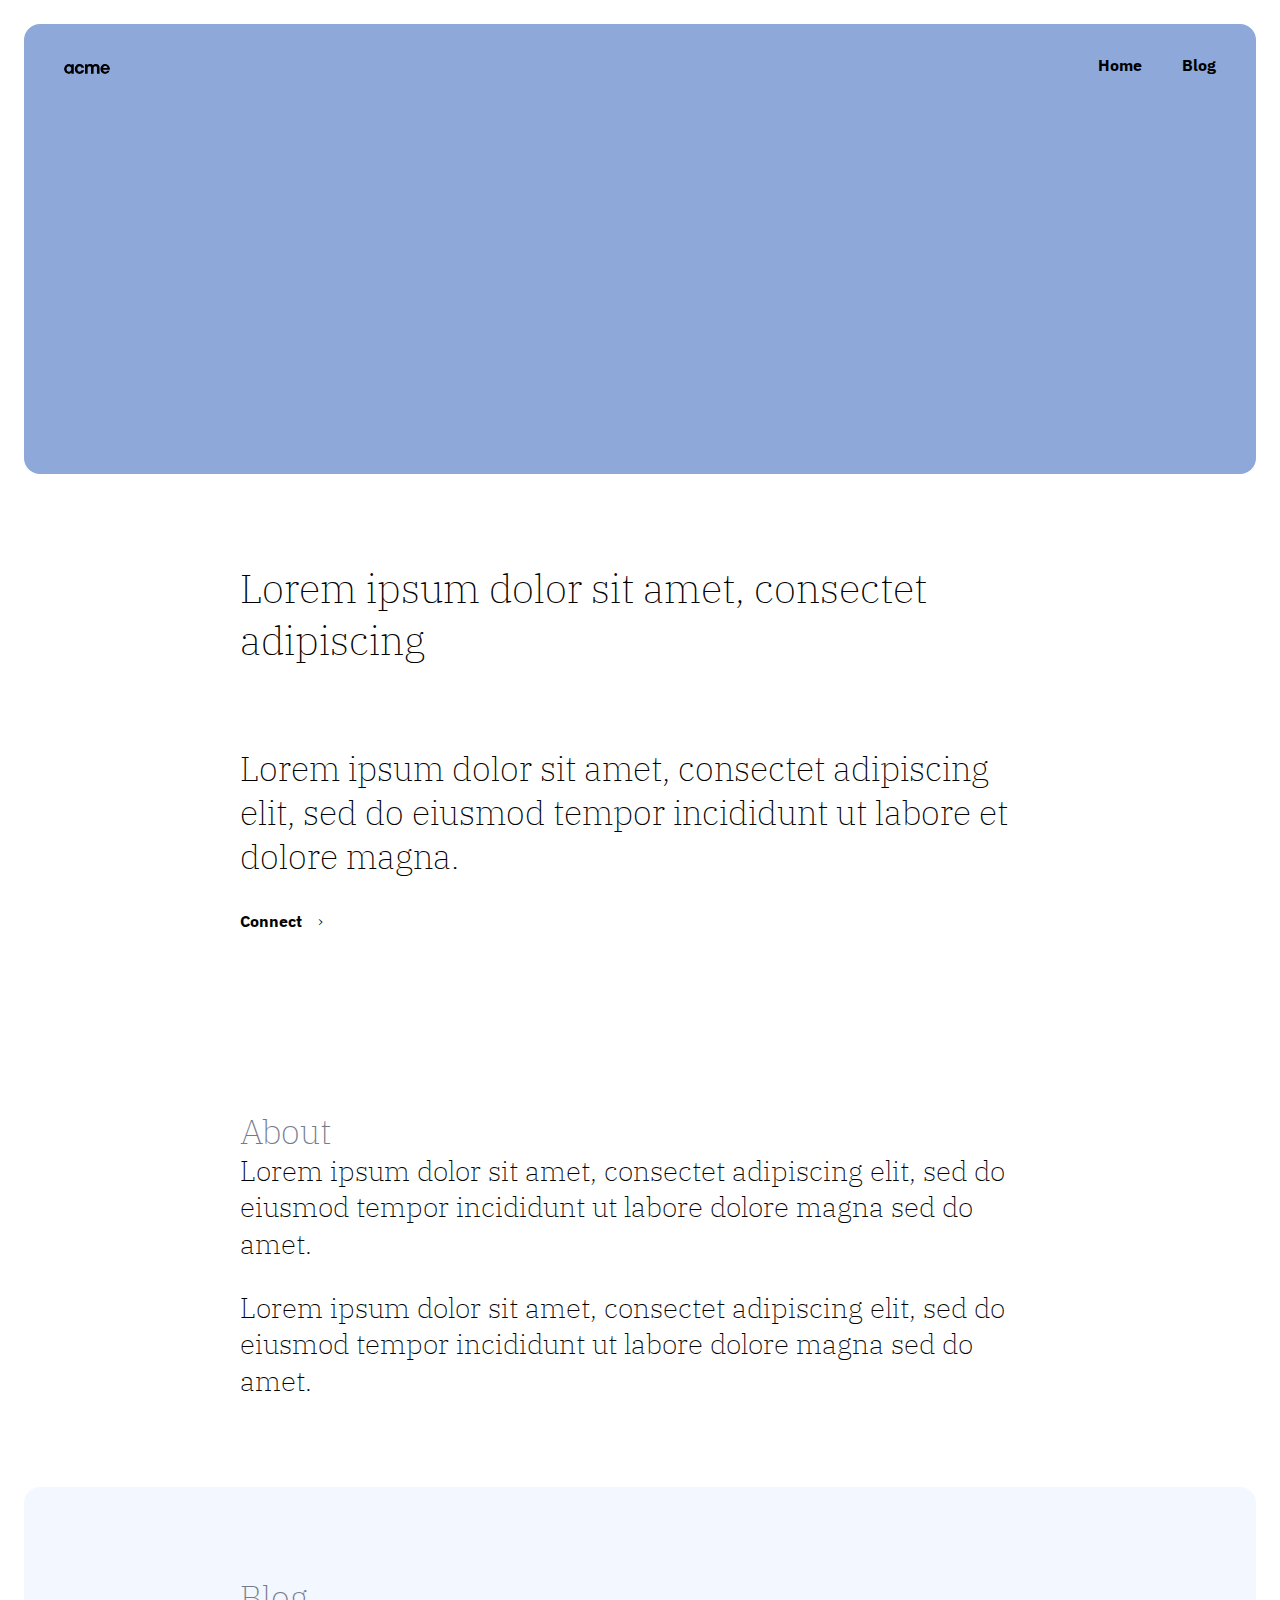
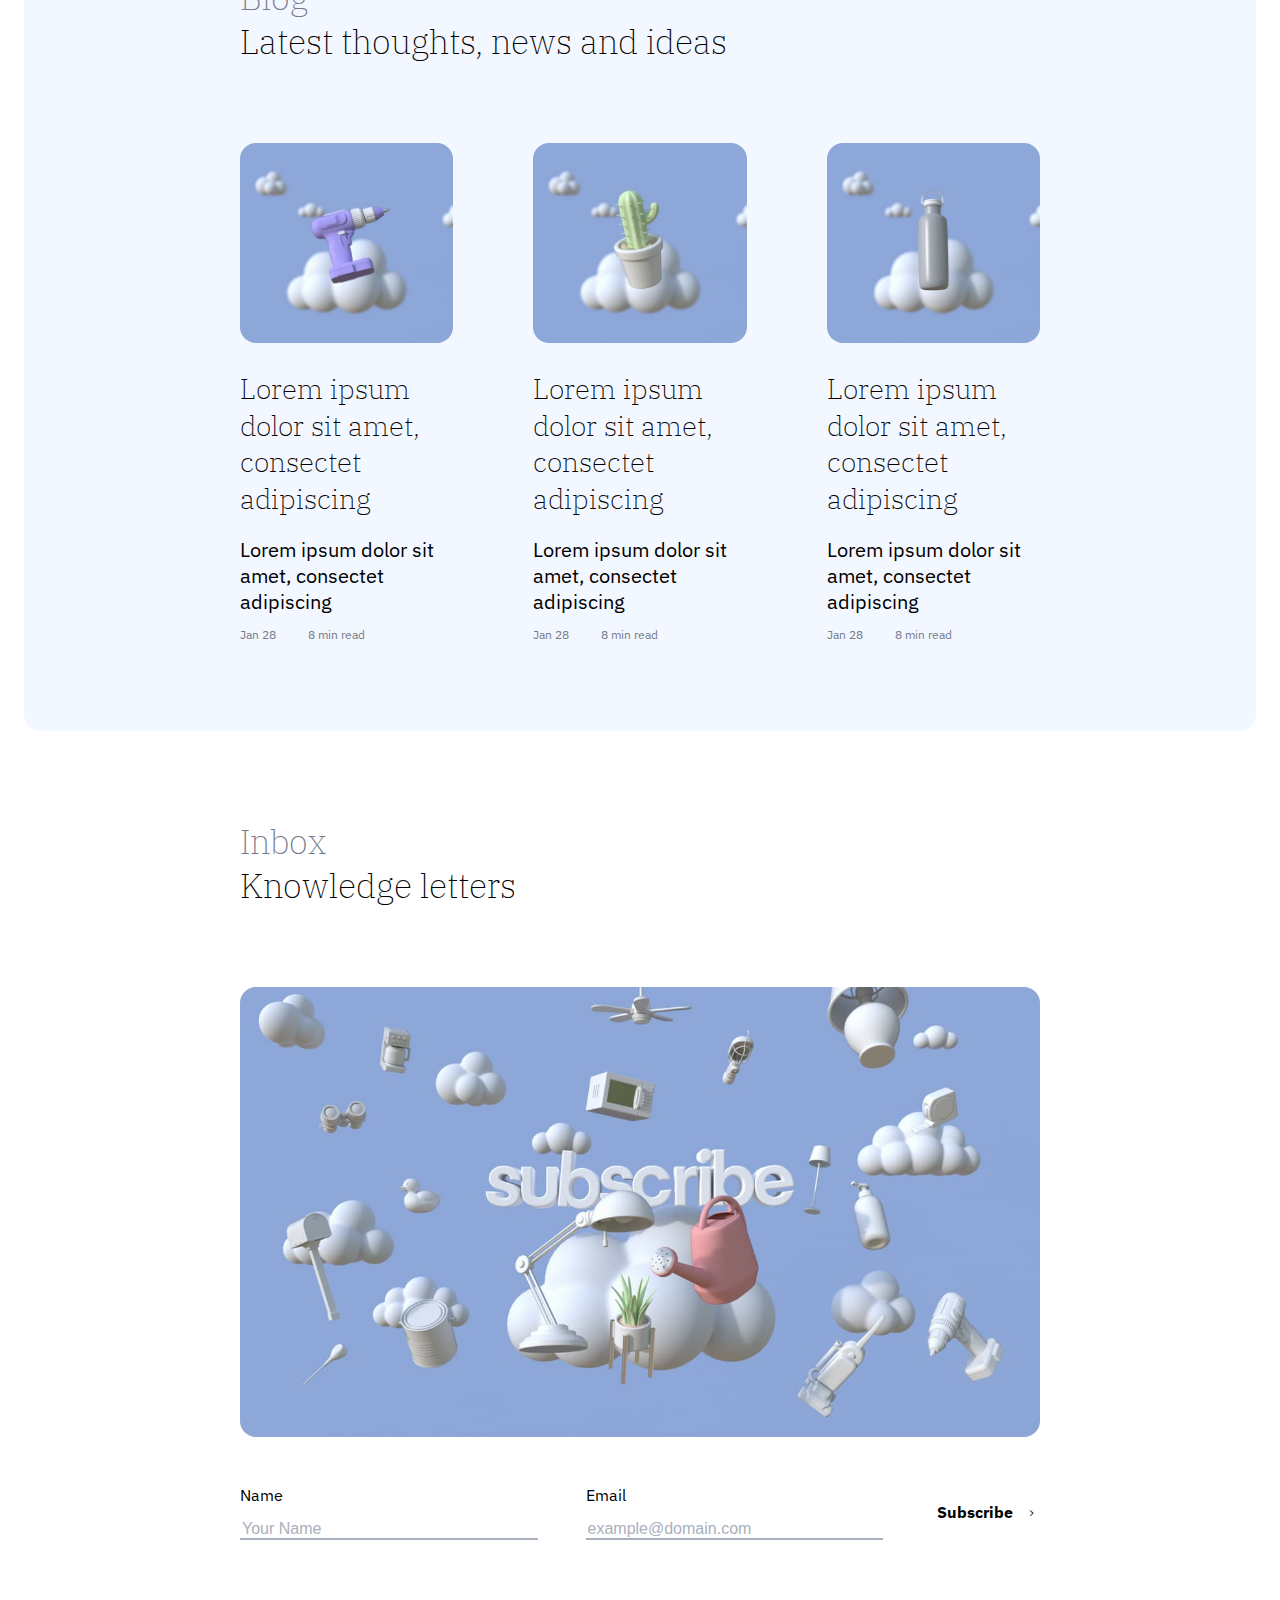
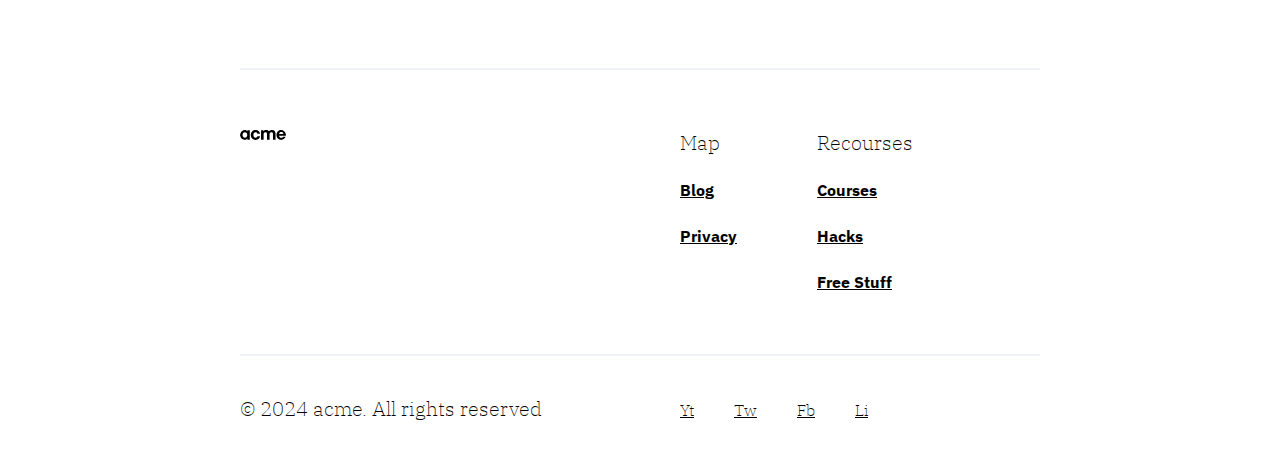
==== commit 31f9968a: "styling" ====
--- a/index.html
+++ b/index.html
@@ -19,7 +19,7 @@
       <nav class="primary-nav">
         <ul class="primary-nav__list">
           <li><a href="./index.html">Home</a></li> 
-          <li><a href="blog.html">  Blog</a></li> 
+          <li><a href="blog.html">Blog</a></li> 
         </ul>
       </nav>
     </div>
--- a/style.css
+++ b/style.css
@@ -97,6 +97,17 @@
   font-weight: var(--fw-200);
 }
 
+a {
+  font-weight: var(--fw-700);
+  font-size: var(--fs-300);
+  color: var(--clr-neutral-900);
+}
+
+a:hover,
+a:focus {
+  color: var(--clr-primary-400);
+}
+
 .text-500 {
   font-size: var(--fs-500);
 }
@@ -122,7 +133,7 @@
   border: 0;
   background: none;
   font-weight: var(--fw-700);
-  font-size: var(--clr-neutral-300);
+  font-size: var(--fs-300);
   font-family: var(--ff-sans);
 }
 
@@ -191,7 +202,63 @@
 
 /* Components */
 
-.article-preview {
+.primary-header {
+  background-color: var(--clr-primary-400);
+  min-height: 50vh;
+  border-radius: var(--br);
+  padding: 2em;
+}
+
+.primary-nav {
+  position: fixed;
+  bottom: 0.5em;
+  left: 0.5em;
+  right: 0.5em;
+  border-radius: var(--br);
+  background-color: var(--clr-neutral-900);
+}
+
+.primary-nav ul {
+  display: flex;
+  margin: 0;
+  padding: 0.8em 0;
+  justify-content: space-around;
+}
+
+.primary-nav li {
+  line-height: 0;
+}
+
+.primary-nav a {
+  color: var(--clr-neutral-200);
+  text-decoration: none;
+}
+
+@media (min-width: 40em) {
+  .primary-nav {
+    position: static;
+    background: transparent;
+  }
+
+  .primary-nav a {
+    color: inherit;
+  }
+
+  .primary-header__inner {
+    display: flex;
+    justify-content: space-between;
+  }
+
+  .primary-nav ul {
+    padding: 0;
+  }
+
+  .primary-nav li {
+    margin-left: 2em;
+  }
+}
+
+.article-preview h3 {
   font-size: var(--fs-500);
 }
 
@@ -215,8 +282,19 @@
 
 .call-to-action form {
   display: flex;
+  flex-direction: column;
   gap: 3rem;
   margin-top: 3rem;
+}
+
+@media (min-width: 40em) {
+  .call-to-action form {
+    flex-direction: row;
+  }
+
+  .call-to-action button {
+    margin-right: unset;
+  }
 }
 
 .call-to-action form>div {
@@ -231,6 +309,10 @@
   border-bottom: 2px solid var(--clr-neutral-300);
 }
 
+.call-to-action button {
+  margin-right: auto;
+}
+
 .call-to-action input:focus {
   border-color: var(--clr-primary-400);
   border-width: 4px;
@@ -240,7 +322,7 @@
   color: var(--clr-neutral-300);
   opacity: 1;
   font-size: var(--fs-300);
-  
+
 }
 
 .call-to-action label {
@@ -250,6 +332,35 @@
   margin-bottom: 0.5em;
 }
 
+.primary-footer_inner {
+  --border: 2px solid var(--clr-neutral-200);
+  border-top: var(--border);
+  border-bottom: var(--border);
+  padding: 3em 0;
+  margin: 2em 0;
+}
+
+footer {
+  padding-bottom: 1em;
+}
+
+.footer-nav {
+  display: flex;
+}
+
+.footer-nav>*:first-child {
+  margin-right: 4em;
+}
+
+.footer-social {
+  display: flex;
+  gap: 2em;
+}
+
+.footer-social a {
+  font-weight: var(--fw-200);
+}
+
 /* homepage styles */
 
 .intro {
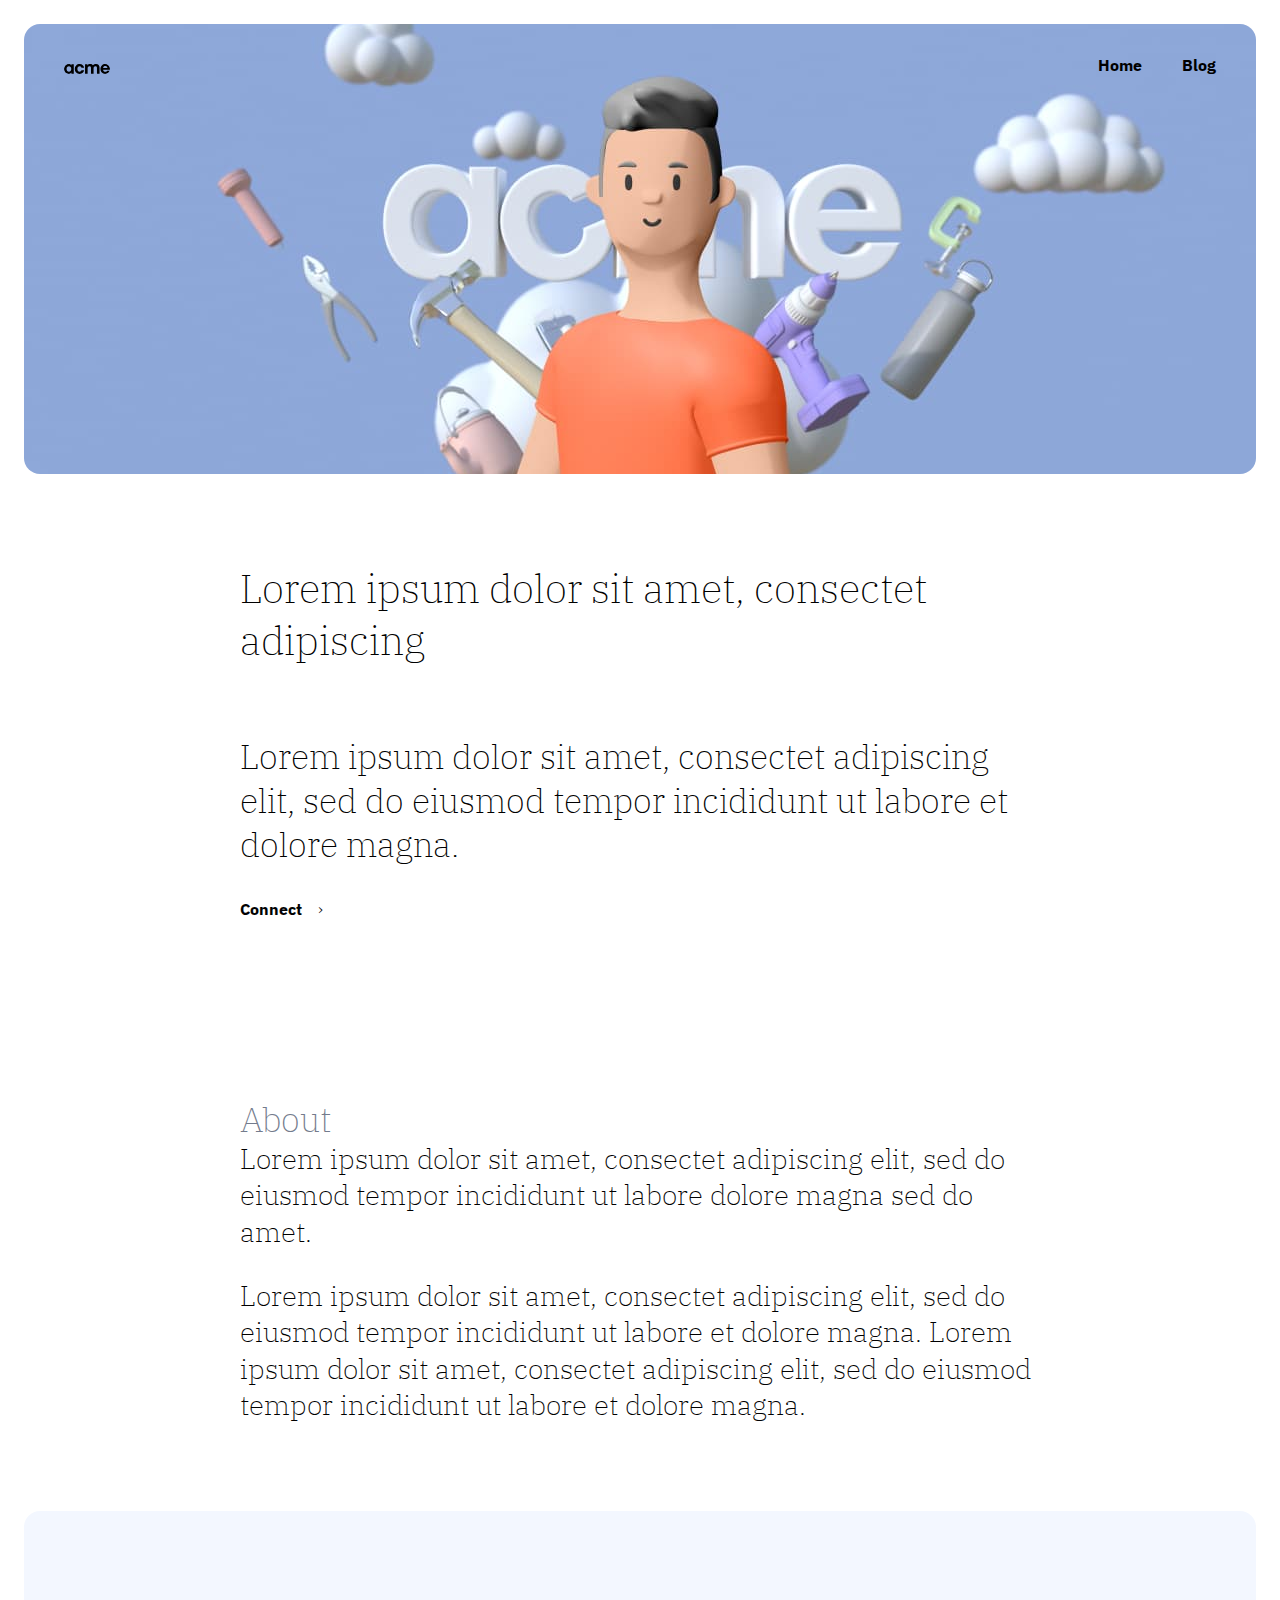
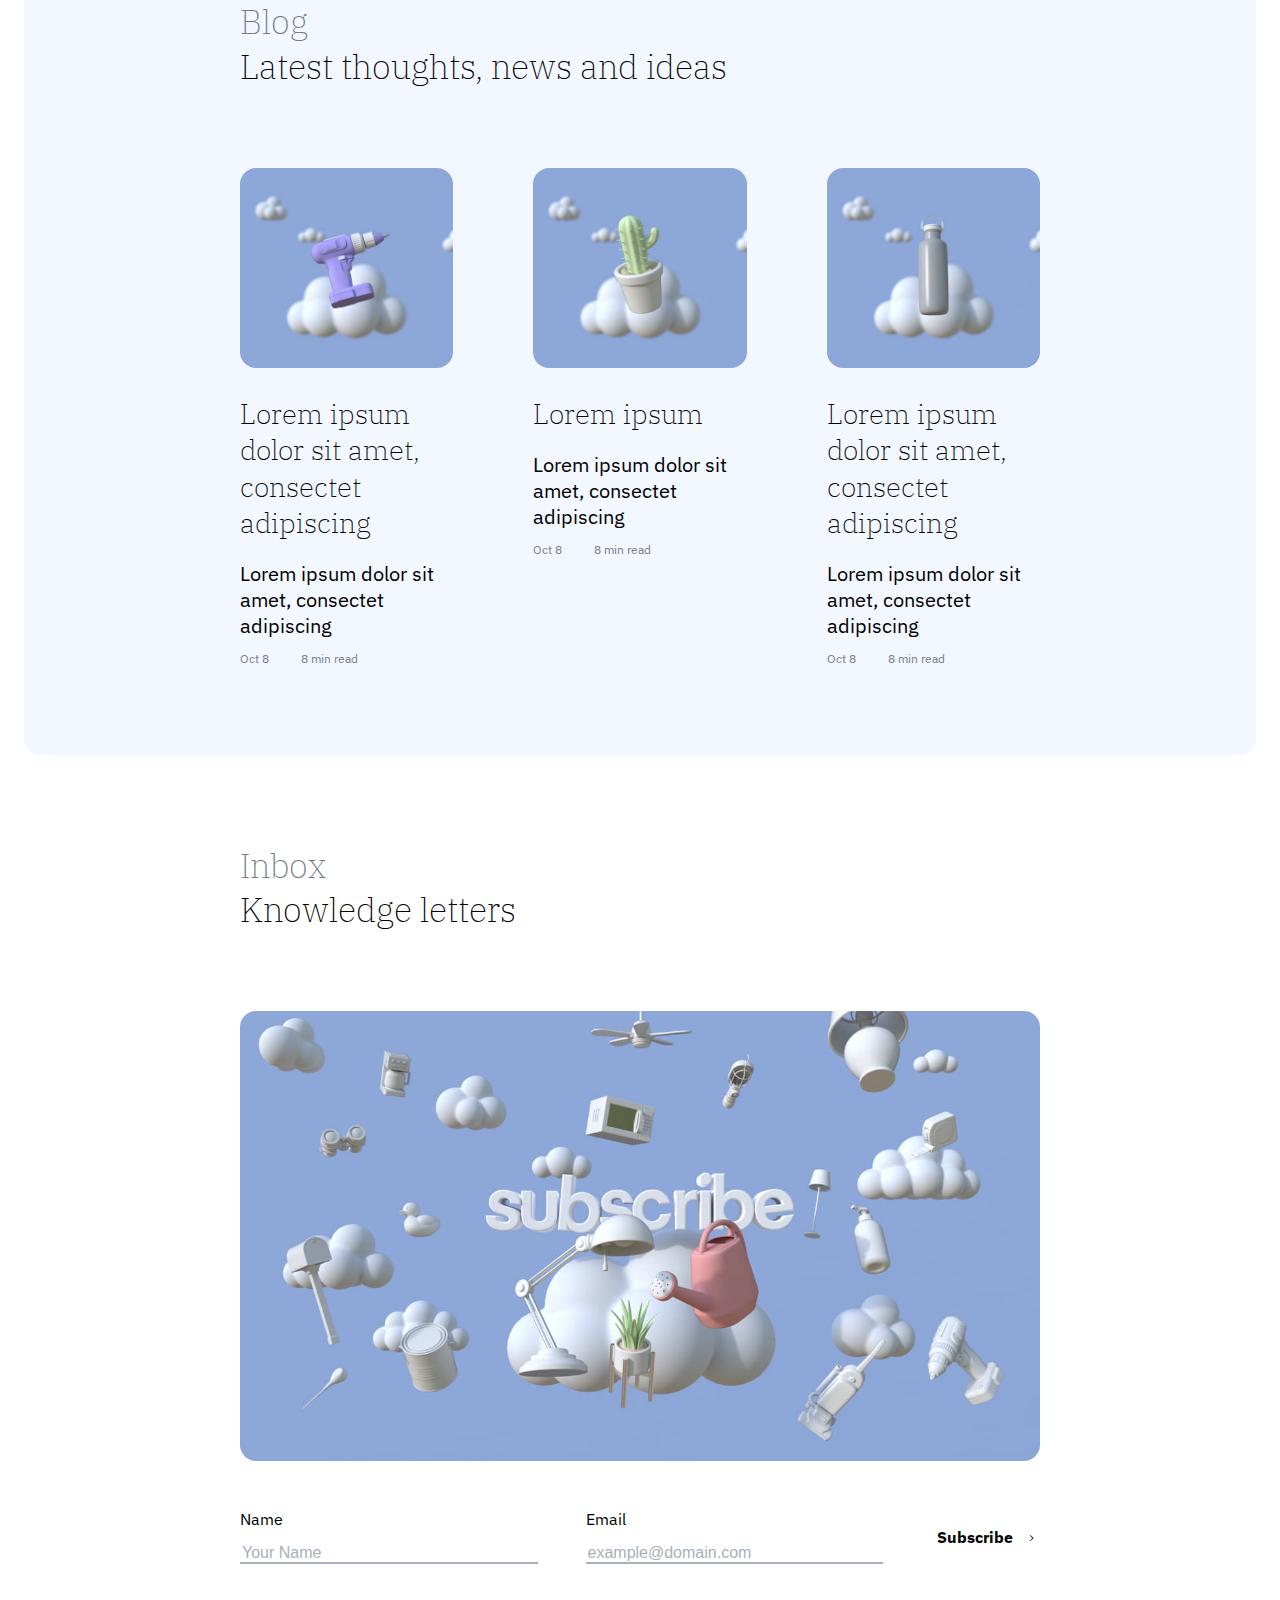
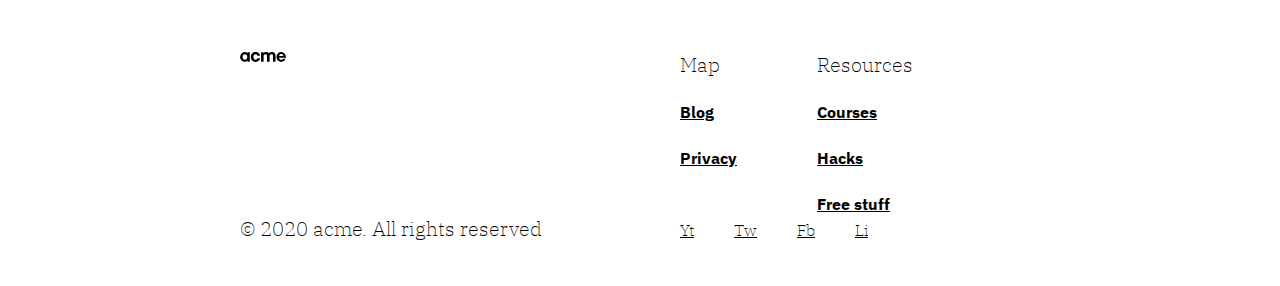
==== commit 2acd9362: "styles" ====
--- a/index.html
+++ b/index.html
@@ -4,22 +4,21 @@
 <head>
   <meta charset="UTF-8">
   <meta name="viewport" content="width=device-width, initial-scale=1.0">
-  <title>Document</title>
+  <title>acme website co.</title>
   <link
     href="https://fonts.googleapis.com/css2?family=IBM+Plex+Sans:wght@300;400;600&family=IBM+Plex+Serif:wght@200&display=swap"
     rel="stylesheet">
-
   <link rel="stylesheet" href="style.css">
 </head>
 
-<body>
+<body class="page-home">
   <header class="primary-header">
     <div class="primary-header__inner">
-      <a href="./index.html" aria-label="acme home page"><img src="img/logo.svg" alt="" class="logo"></a>
+      <a href="index.html" aria-label="acme home page"><img src="img/logo.svg" alt="" class="logo"></a>
       <nav class="primary-nav">
         <ul class="primary-nav__list">
-          <li><a href="./index.html">Home</a></li> 
-          <li><a href="blog.html">Blog</a></li> 
+          <li><a href="index.html">Home</a></li>
+          <li><a href="blog.html">Blog</a></li>
         </ul>
       </nav>
     </div>
@@ -28,8 +27,9 @@
   <section class="intro text-serif">
     <div class="container flow-content">
       <h1 class="page-title">Lorem ipsum dolor sit amet, consectet adipiscing</h1>
-      <p class="page-intro xl-space">Lorem ipsum dolor sit amet, consectet adipiscing elit, 
-        sed do eiusmod tempor incididunt ut labore et dolore magna.</p>
+      <p class="page-intro">Lorem ipsum dolor sit amet, consectet adipiscing elit, sed do eiusmod tempor
+        incididunt ut
+        labore et dolore magna.</p>
       <a href="#" class="btn">Connect</a>
     </div>
   </section>
@@ -40,51 +40,58 @@
         <h2 class="section-title">About</h2>
       </header>
       <div class="flow-content">
-        <p>Lorem ipsum dolor sit amet, consectet adipiscing elit,
-          sed do eiusmod tempor incididunt ut labore dolore magna sed do amet.</p>
-        <p>Lorem ipsum dolor sit amet, consectet adipiscing elit, sed do eiusmod
-          tempor incididunt ut labore dolore magna sed do amet.</p>
+        <p>Lorem ipsum dolor sit amet, consectet adipiscing elit, sed do eiusmod tempor incididunt ut labore dolore
+          magna
+          sed do amet.</p>
+        <p>Lorem ipsum dolor sit amet, consectet adipiscing elit, sed do eiusmod tempor incididunt ut labore et dolore
+          magna. Lorem ipsum dolor sit amet, consectet adipiscing elit, sed do eiusmod tempor incididunt ut labore et
+          dolore magna.</p>
       </div>
+
     </div>
   </section>
 
-<section class="recent-articles bg-primary-300">
+  <section class="recent-articles bg-primary-300">
     <div class="container">
       <header>
         <h2 class="section-title">Blog</h2>
         <p class="section-subtitle">Latest thoughts, news and ideas</p>
       </header>
+
       <div class="split xl-space">
+
         <article class="article-preview flow-content">
-          <img src="./img/blog-1.jpg" alt="">
+          <img src="img/blog-1.jpg" alt="electric drill">
           <h3>Lorem ipsum dolor sit amet, consectet adipiscing</h3>
           <p>Lorem ipsum dolor sit amet, consectet adipiscing</p>
           <div class="info">
-            <time datetime="2024-01-28">Jan 28</time>
+            <time datetime="2020-10-08">Oct 8</time>
             <p>8 min read</p>
           </div>
         </article>
         <article class="article-preview flow-content">
-          <img src="./img/blog-2.jpg" alt="">
-          <h3>Lorem ipsum dolor sit amet, consectet adipiscing</h3>
+          <img src="img/blog-2.jpg" alt="cactus">
+          <h3>Lorem ipsum </h3>
           <p>Lorem ipsum dolor sit amet, consectet adipiscing</p>
           <div class="info">
-            <time datetime="2024-01-28">Jan 28</time>
+            <time datetime="2020-10-08">Oct 8</time>
             <p>8 min read</p>
           </div>
         </article>
         <article class="article-preview flow-content">
-          <img src="./img/blog-3.jpg" alt="">
+          <img src="img/blog-3.jpg" alt="insulated water bottle">
           <h3>Lorem ipsum dolor sit amet, consectet adipiscing</h3>
           <p>Lorem ipsum dolor sit amet, consectet adipiscing</p>
           <div class="info">
-            <time datetime="2024-01-28">Jan 28</time>
+            <time datetime="2020-10-08">Oct 8</time>
             <p>8 min read</p>
           </div>
         </article>
+
+
       </div>
     </div>
-</section>
+  </section>
 
   <section class="call-to-action">
     <div class="container">
@@ -92,16 +99,16 @@
         <h2 class="section-title">Inbox</h2>
         <p class="section-subtitle">Knowledge letters</p>
       </header>
-      <img class="xl-space" src="./img/newsletter.jpg" alt="">
+      <img class="xl-space" src="img/newsletter.jpg" alt="floating items">
 
-      <form action="" class="newsletter" method="post">
+      <form action="" method="post" class="newsletter">
         <div>
-          <label for="text">Name</label>
-          <input type="text" name="text" id="text" placeholder="Your Name">
+          <label for="name">Name</label>
+          <input placeholder="Your Name" type="text" id="name" name="name">
         </div>
         <div>
           <label for="email">Email</label>
-          <input type="email" name="text" id="email" placeholder="example@domain.com">
+          <input placeholder="example@domain.com" type="email" name="email" id="email">
         </div>
         <button class="btn" type="submit">Subscribe</button>
       </form>
@@ -110,9 +117,9 @@
 
   <footer class="primary-footer">
     <div class="container">
-      <div class="primary-footer_inner split">
-        <a href="./index.html" aria-label="acme home page"><img src="img/logo.svg" alt="" class="logo"></a>
-        
+      <div class="primary-footer__inner split">
+        <a href="index.html" aria-label="acme home page"><img src="img/logo.svg" alt="" class="logo"></a>
+
         <div class="footer-nav">
           <dl class="flow-content">
             <dt class="text-serif">Map</dt>
@@ -121,16 +128,15 @@
           </dl>
 
           <dl class="flow-content">
-            <dt class="text-serif">Recourses</dt>
+            <dt class="text-serif">Resources</dt>
             <dd><a href="#">Courses</a></dd>
             <dd><a href="#">Hacks</a></dd>
-            <dd><a href="#">Free Stuff</a></dd>
+            <dd><a href="#">Free stuff</a></dd>
           </dl>
         </div>
       </div>
-
       <div class="split text-serif">
-        <p class="copywrite">© 2024 acme. All rights reserved</p>
+        <p class="copywrite">© 2020 acme. All rights reserved </p>
         <ul class="footer-social">
           <li><a href="#">Yt</a></li>
           <li><a href="#">Tw</a></li>
@@ -140,7 +146,6 @@
       </div>
     </div>
   </footer>
-
 </body>
 
 </html>--- a/style.css
+++ b/style.css
@@ -207,6 +207,29 @@
   min-height: 50vh;
   border-radius: var(--br);
   padding: 2em;
+  display: flex;
+  flex-direction: column;
+  background-size: cover;
+}
+
+.primary-header .container {
+  width: 100%;
+  margin-top: auto;
+  margin-bottom: auto;
+}
+
+.primary-header .container>* {
+  max-width: 12ch;
+}
+
+.page-home .primary-header {
+  background-image: url(./img/hero.jpg);
+  background-position: center center;
+}
+
+.page-blog .primary-header {
+  background-image: url(./img/blog.jpg);
+  background-position: center center;
 }
 
 .primary-nav {
@@ -258,6 +281,30 @@
   }
 }
 
+.secondary-navigation {
+  display: flex;
+  margin: 2rem 0;
+  align-items: center;
+}
+
+.secondary-navigation>a:last-child {
+  margin-left: auto;
+}
+
+.categories {
+  display: flex;
+  margin: 0;
+  gap: 1rem;
+}
+
+.categories button {
+  cursor: pointer;
+  font-size: var(--fs-200);
+  text-transform: uppercase;
+  background: transparent;
+  border: 0;
+}
+
 .article-preview h3 {
   font-size: var(--fs-500);
 }
@@ -365,4 +412,60 @@
 
 .intro {
   --flow-spacer: 2em
+}
+
+/* blog page styles */
+
+.article-grid {
+  display: grid;
+  grid-template-columns: repeat(6, 1fr);
+  gap: 3em 2em;
+}
+
+.article-grid>* {
+  grid-column: 1 / -1;
+}
+
+@media (min-width: 30em) {
+  .article-grid>*:not(:first-child) {
+    grid-column: span 3;
+  }
+}
+
+@media (min-width: 40em) {
+  .article-grid article:first-child {
+    grid-column: 1 / -1;
+  }
+
+  .article-grid>.article-preview:first-child {
+    display: grid;
+    grid-template-columns: 1fr 1fr;
+    grid-template-rows: 1fr min-content 1fr;
+    gap: 1em 2em;
+  }
+
+  .article-grid>.article-preview:first-child img {
+    grid-row: span 3;
+    height: 17.5rem;
+  }
+
+  .article-grid>.article-preview:first-child h3 {
+    margin-top: auto;
+  }
+
+  .article-grid>*:nth-child(2),
+  .article-grid>*:nth-child(3) {
+    grid-column: span 3;
+  }
+
+  .article-grid>*:nth-child(4),
+  .article-grid>*:nth-child(5),
+  .article-grid>*:nth-child(6) {
+    grid-column: span 2;
+  }
+
+  .article-grid>*:nth-child(7),
+  .article-grid>*:nth-child(8) {
+    grid-column: span 3;
+  }
 }